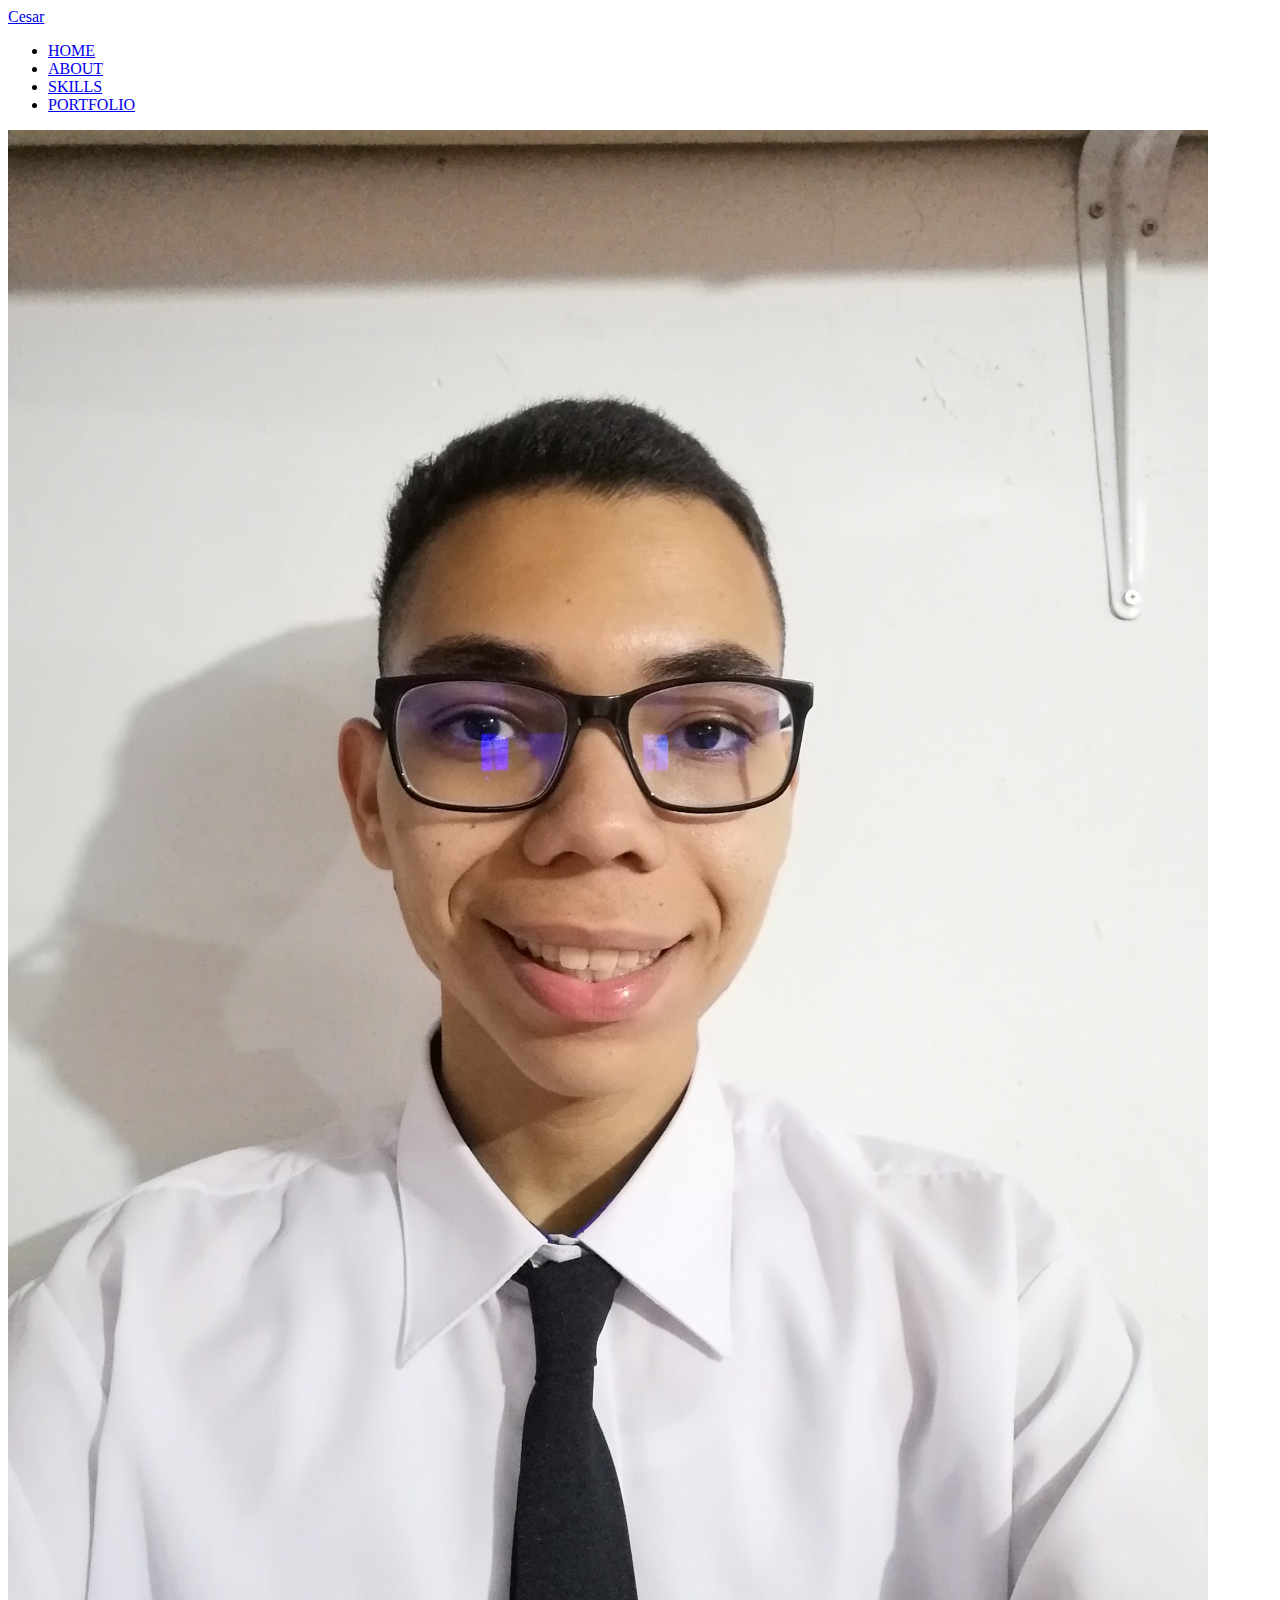
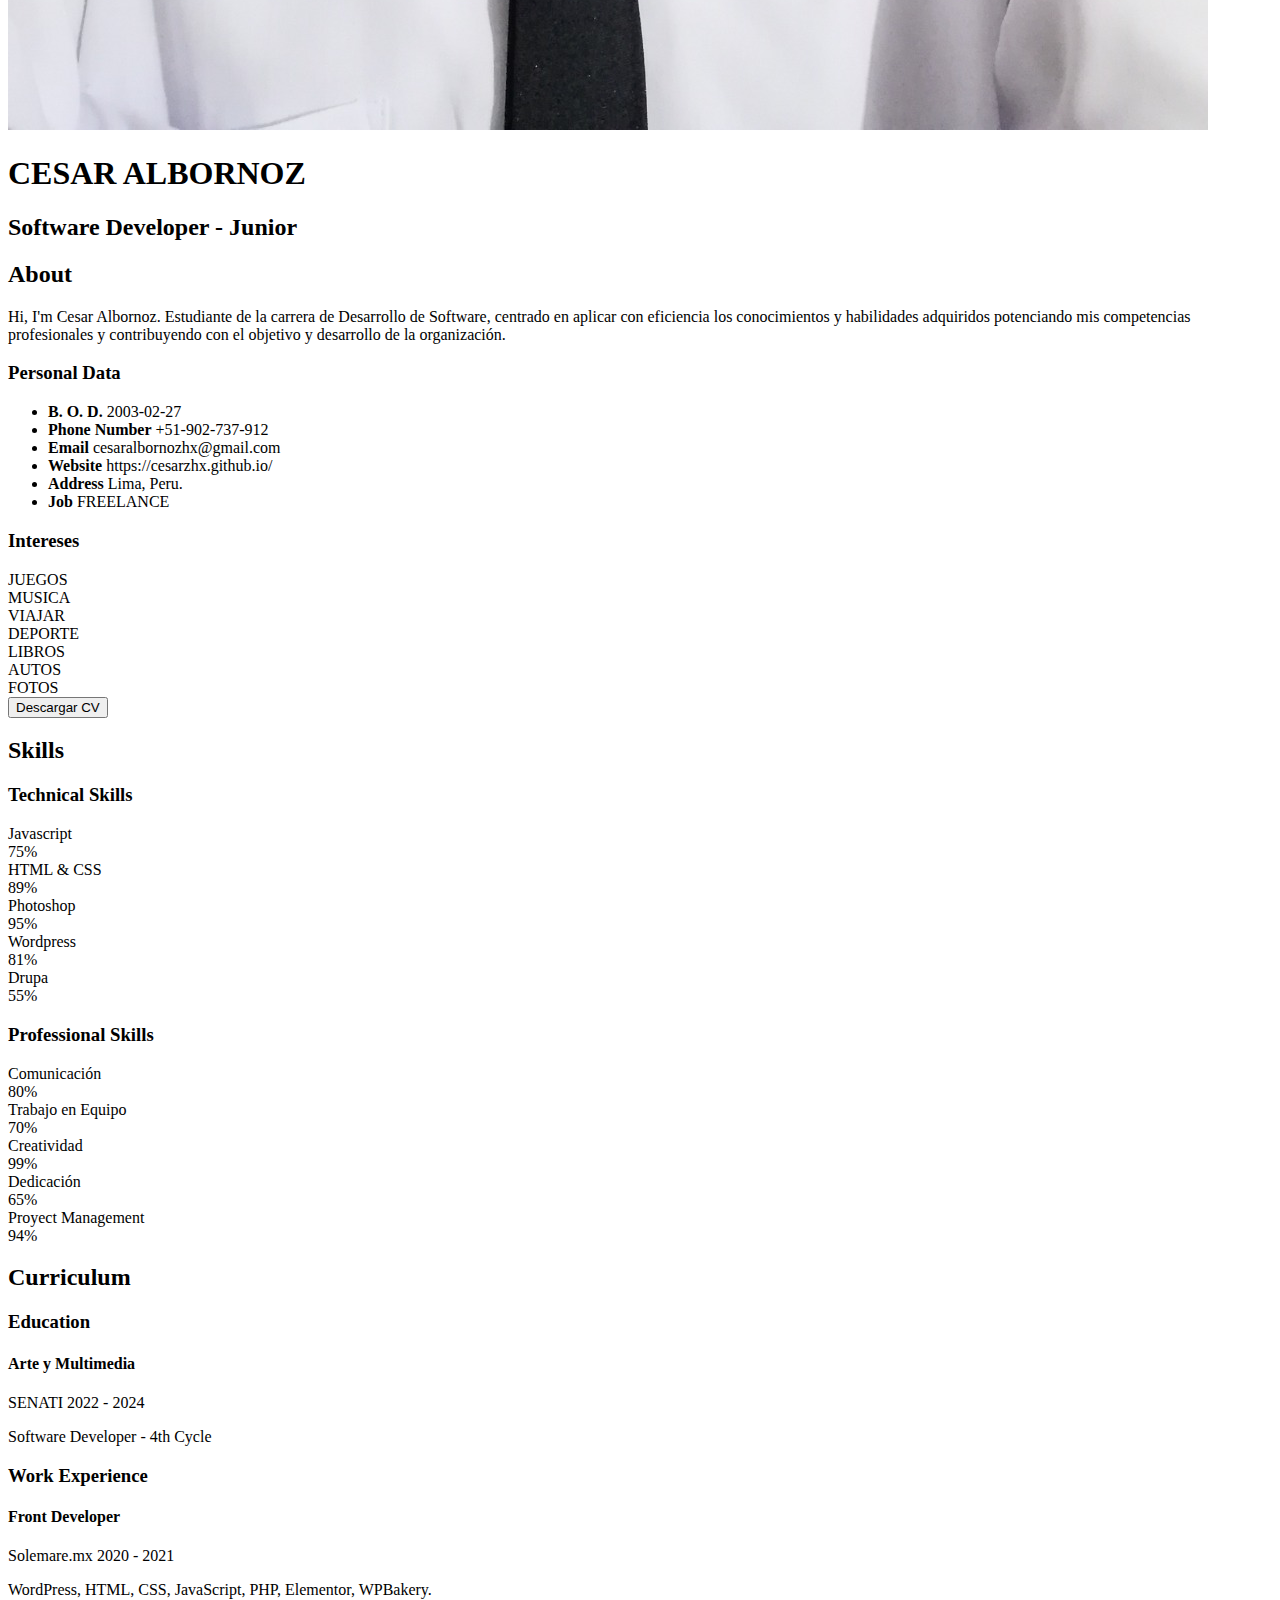
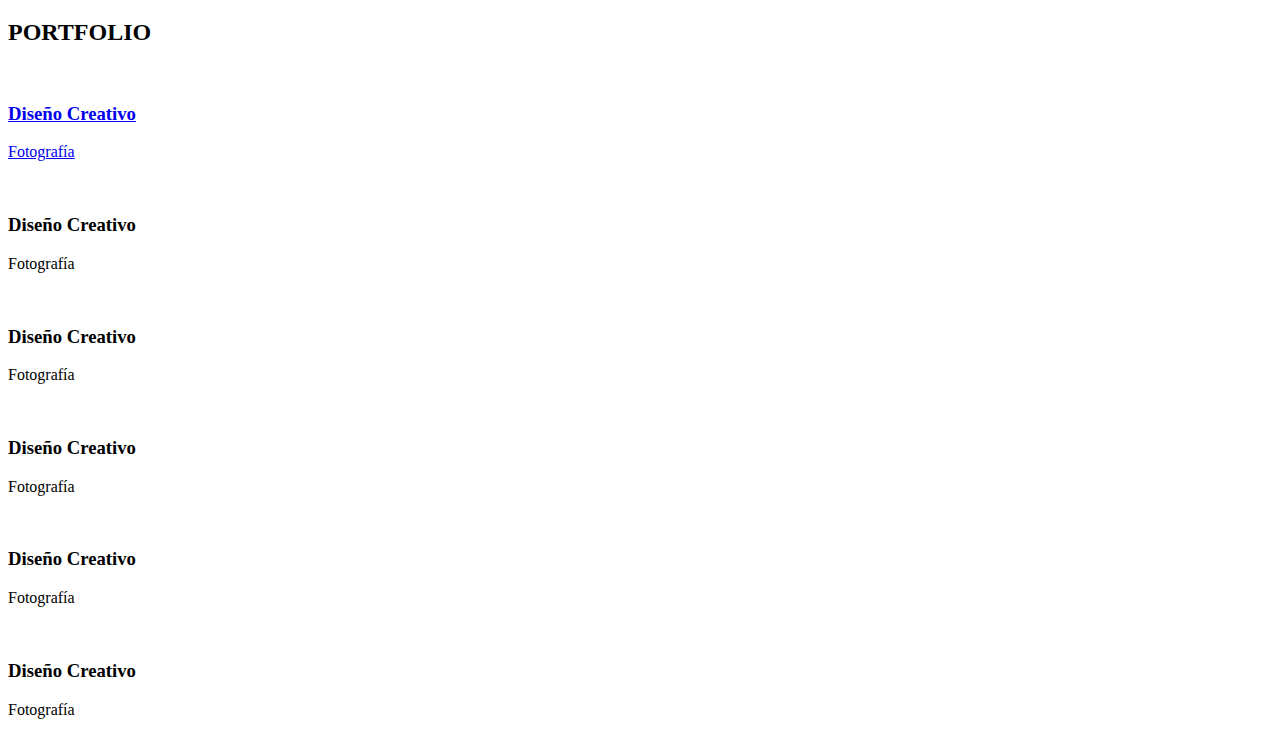
==== index.html @ 5a4ef6c5 "Update index.html" ====
<!DOCTYPE html>
<html lang="en">
<head>
    <meta charset="UTF-8">
    <meta http-equiv="X-UA-Compatible" content="IE=edge">
    <meta name="viewport" content="width=device-width, initial-scale=1.0">
    <link rel="stylesheet" href="https://cdnjs.cloudflare.com/ajax/libs/font-awesome/6.1.2/css/all.min.css" integrity="sha512-1sCRPdkRXhBV2PBLUdRb4tMg1w2YPf37qatUFeS7zlBy7jJI8Lf4VHwWfZZfpXtYSLy85pkm9GaYVYMfw5BC1A==" crossorigin="anonymous" referrerpolicy="no-referrer" />
    <title>Portfolio</title>
    <link rel="stylesheet" href="estilo.css">
</head>
<body>
    <!-- MENU ENCABEZADO -->
    <div class="contenedor-header">
        <header>
            <div class="logo">
                <a href="#">Cesar</a>
            </div>
            <nav id="nav">
                <ul>
                    <li><a href="#inicio" onclick="seleccionar()">HOME</a></li>
                    <li><a href="#sobremi" onclick="seleccionar()">ABOUT</a></li>
                    <li><a href="#skills" onclick="seleccionar()">SKILLS</a></li>
                    <!-- <li><a href="#curriculum" onclick="seleccionar()">CURRICULUM</a></li> -->
                    <li><a href="#portfolio" onclick="seleccionar()">PORTFOLIO</a></li>
                    <!-- <li><a href="#contacto" onclick="seleccionar()">CONTACT</a></li> -->
                </ul>
            </nav>
            <div class="nav-responsive" onclick="mostrarOcultarMenu()">
                <i class="fa-solid fa-bars"></i>
            </div>
        </header>
    </div>

    <!-- SECCION INICIO -->
    <section id="inicio" class="inicio">
        <div class="contenido-banner">
            <div class="contenedor-img">
                <img src="img/profile-zhx.jpeg" alt=""> <!-- <img src="img/hero.png" alt=""> -->
            </div>
            <h1>CESAR ALBORNOZ</h1>
            <h2>Software Developer - Junior</h2>
            <div class="redes">
                <!-- <a href="#"><i class="fa-brands fa-facebook-f"></i></a>
                <a href="#"><i class="fa-brands fa-twitter"></i></a> 
                <a href="#"><i class="fa-brands fa-skype"></i></a> -->
                <a href="https://www.linkedin.com/in/cesar-alejandro-albornoz-nava-91028b287"><i class="fa-brands fa-linkedin-in"></i></a>
                <!-- <a href="#"><i class="fa-solid fa-rss"></i></a> -->
            </div>
        </div>
    </section>

    <!-- SECCION SOBRE MI -->
    <section id="sobremi" class="sobremi">
        <div class="contenido-seccion">
            <h2>About</h2>
            <p><span>Hi, I'm Cesar Albornoz.</span> Estudiante de la carrera de Desarrollo de Software, centrado en aplicar con eficiencia los conocimientos y habilidades adquiridos potenciando mis competencias profesionales y contribuyendo con el objetivo y desarrollo de la organización.</p>

            <div class="fila">
                <!-- datos personales -->
                <div class="col">
                    <h3>Personal Data</h3>
                    <ul>
                        <li>
                            <strong>B. O. D.</strong>
                            2003-02-27
                        </li>
                        <li>
                            <strong>Phone Number</strong>
                            +51-902-737-912
                        </li>
                        <li>
                            <strong>Email</strong>
                            cesaralbornozhx@gmail.com
                        </li>
                        <li>
                            <strong>Website</strong>
                            https://cesarzhx.github.io/
                        </li>
                        <li>
                            <strong>Address</strong>
                            Lima, Peru.
                        </li>
                        <li>
                            <strong>Job</strong>
                            <span>FREELANCE</span>
                        </li>
                    </ul>
                </div>

                <!-- intereses -->
                <div class="col">
                    <h3>Intereses</h3>
                    <div class="contenedor-intereses">
                        <div class="interes">
                            <i class="fa-solid fa-gamepad"></i>
                            <span>JUEGOS</span>
                        </div>
                        <div class="interes">
                            <i class="fa-solid fa-headphones"></i>
                            <span>MUSICA</span>
                        </div>
                        <div class="interes">
                            <i class="fa-solid fa-plane"></i>
                            <span>VIAJAR</span>
                        </div>
                        <!-- <div class="interes">
                            <i class="fa-brands fa-apple"></i>
                            <span>MAC OS</span>
                        </div> -->
                        <div class="interes">
                            <i class="fa-solid fa-person-hiking"></i>
                            <span>DEPORTE</span>
                        </div>
                        <div class="interes">
                            <i class="fa-solid fa-book"></i>
                            <span>LIBROS</span>
                        </div>
                        <div class="interes">
                            <i class="fa-solid fa-car"></i>
                            <span>AUTOS</span>
                        </div>
                        <div class="interes">
                            <i class="fa-solid fa-camera"></i>
                            <span>FOTOS</span>
                        </div>
                        
                    </div>
                </div>
            </div>
            <button>
                Descargar CV <i class="fa-solid fa-download"></i>
                <span class="overlay"></span>
            </button>
        </div>
    </section>

    <!-- SECCION SKILLS -->
    <section class="skills" id="skills">
        <div class="contenido-seccion">
            <h2>Skills</h2>
            <div class="fila">
                <!-- Technical Skill -->
                <div class="col">
                    <h3>Technical Skills</h3>
                    <div class="skill">
                        <span>Javascript</span>
                        <div class="barra-skill">
                            <div class="progreso">
                                <span>75%</span>
                            </div>
                        </div>
                    </div>
                    <div class="skill">
                        <span>HTML & CSS</span>
                        <div class="barra-skill">
                            <div class="progreso">
                                <span>89%</span>
                            </div>
                        </div>
                    </div>
                    <div class="skill">
                        <span>Photoshop</span>
                        <div class="barra-skill">
                            <div class="progreso">
                                <span>95%</span>
                            </div>
                        </div>
                    </div>
                    <div class="skill">
                        <span>Wordpress</span>
                        <div class="barra-skill">
                            <div class="progreso">
                                <span>81%</span>
                            </div>
                        </div>
                    </div>
                    <div class="skill">
                        <span>Drupa</span>
                        <div class="barra-skill">
                            <div class="progreso">
                                <span>55%</span>
                            </div>
                        </div>
                    </div>
                </div>
                <!-- Professional Skills -->
                <div class="col">
                    <h3>Professional Skills</h3>
                    <div class="skill">
                        <span>Comunicación</span>
                        <div class="barra-skill">
                            <div class="progreso">
                                <span>80%</span>
                            </div>
                        </div>
                    </div>
                    <div class="skill">
                        <span>Trabajo en Equipo</span>
                        <div class="barra-skill">
                            <div class="progreso">
                                <span>70%</span>
                            </div>
                        </div>
                    </div>
                    <div class="skill">
                        <span>Creatividad</span>
                        <div class="barra-skill">
                            <div class="progreso">
                                <span>99%</span>
                            </div>
                        </div>
                    </div>
                    <div class="skill">
                        <span>Dedicación</span>
                        <div class="barra-skill">
                            <div class="progreso">
                                <span>65%</span>
                            </div>
                        </div>
                    </div>
                    <div class="skill">
                        <span>Proyect Management</span>
                        <div class="barra-skill">
                            <div class="progreso">
                                <span>94%</span>
                            </div>
                        </div>
                    </div>
                </div>
            </div>
        </div>
    </section>

    <!-- SECCION CURRICULUM -->
    <section id="curriculum" class="curriculum">
        <div class="contenido-seccion">
            <h2>Curriculum</h2>
            <div class="fila">
                <div class="col izquierda">
                    <h3>Education</h3>
                    <div class="item izq">
                        <h4>Arte y Multimedia</h4>
                        <span class="casa">SENATI</span>
                        <span class="fecha">2022 - 2024</span>
                        <p>Software Developer - 4th Cycle</p>
                        <div class="conectori">
                            <div class="circuloi"></div>
                        </div>
                    </div>
                    <!-- 
                    <div class="item izq">
                        <h4>Arte y Multimedia</h4>
                        <span class="casa">Universidad de Oxford</span>
                        <span class="fecha">2005 - 2008</span>
                        <p>Lorem ipsum dolor sit amet consectetur, adipisicing elit. Quis, cumque repellat, tempora recusandae aliquam nemo esse natus impedit, nostrum temporibus veritatis eaque soluta aperiam id repudiandae fugiat deserunt! Explicabo, veritatis?</p>
                        <div class="conectori">
                            <div class="circuloi"></div>
                        </div>
                    </div>
                    <div class="item izq">
                        <h4>Arte y Multimedia</h4>
                        <span class="casa">Universidad de Oxford</span>
                        <span class="fecha">2005 - 2008</span>
                        <p>Lorem ipsum dolor sit amet consectetur, adipisicing elit. Quis, cumque repellat, tempora recusandae aliquam nemo esse natus impedit, nostrum temporibus veritatis eaque soluta aperiam id repudiandae fugiat deserunt! Explicabo, veritatis?</p>
                        <div class="conectori">
                            <div class="circuloi"></div>
                        </div>
                    </div>
                    -->
                </div>

                <div class="col derecha">
                    <h3>Work Experience</h3>
                    <div class="item der">
                        <h4>Front Developer</h4>
                        <span class="casa">Solemare.mx</span>
                        <span class="fecha">2020 - 2021</span>
                        <p>WordPress, HTML, CSS, JavaScript, PHP, Elementor, WPBakery.</p>
                        <div class="conectord">
                            <div class="circulod"></div>
                        </div>
                    </div>
                    <!--
                    <div class="item der">
                        <h4>Front Developer</h4>
                        <span class="casa">Nombre de Compañía</span>
                        <span class="fecha">2005 - 2008</span>
                        <p>Lorem ipsum dolor sit amet consectetur, adipisicing elit. Quis, cumque repellat, tempora recusandae aliquam nemo esse natus impedit, nostrum temporibus veritatis eaque soluta aperiam id repudiandae fugiat deserunt! Explicabo, veritatis?</p>
                        <div class="conectord">
                            <div class="circulod"></div>
                        </div>
                    </div>
                    <div class="item der">
                        <h4>Front Developer</h4>
                        <span class="casa">Nombre de Compañía</span>
                        <span class="fecha">2005 - 2008</span>
                        <p>Lorem ipsum dolor sit amet consectetur, adipisicing elit. Quis, cumque repellat, tempora recusandae aliquam nemo esse natus impedit, nostrum temporibus veritatis eaque soluta aperiam id repudiandae fugiat deserunt! Explicabo, veritatis?</p>
                        <div class="conectord">
                            <div class="circulod"></div>
                        </div>
                    </div>
                    -->
                </div>
            </div>
        </div>
    </section>

    <!-- SECCION PORTFOLIO -->
    <section id="portfolio" class="portfolio">
        <div class="contenido-seccion">
            <h2>PORTFOLIO</h2>
            <div class="galeria">
                <div class="proyecto">
                    <a href="/portfolio/tribute-page/">
                        <img src="img/p1.jpg" alt="">
                        <div class="overlay">
                            <h3>Diseño Creativo</h3>
                            <p>Fotografía</p>
                        </div>
                    </a>
                </div>
                <div class="proyecto">
                    <img src="img/p2.jpg" alt="">
                    <div class="overlay">
                        <h3>Diseño Creativo</h3>
                        <p>Fotografía</p>
                    </div>
                </div>
                <div class="proyecto">
                    <img src="img/p3.jpg" alt="">
                    <div class="overlay">
                        <h3>Diseño Creativo</h3>
                        <p>Fotografía</p>
                    </div>
                </div>
                <div class="proyecto">
                    <img src="img/p4.jpg" alt="">
                    <div class="overlay">
                        <h3>Diseño Creativo</h3>
                        <p>Fotografía</p>
                    </div>
                </div>
                <div class="proyecto">
                    <img src="img/p5.jpg" alt="">
                    <div class="overlay">
                        <h3>Diseño Creativo</h3>
                        <p>Fotografía</p>
                    </div>
                </div>
                <div class="proyecto">
                    <img src="img/p6.jpg" alt="">
                    <div class="overlay">
                        <h3>Diseño Creativo</h3>
                        <p>Fotografía</p>
                    </div>
                </div>
            </div>
        </div>
    </section>

    <!-- SECCION CONTACTO -->
    <section id="contacto" class="contacto">
        <!-- <div class="contenido-seccion">
            <h2>CONTACTO</h2>
            <div class="fila"> -->
                <!-- Formulario -->
                <!-- <div class="col">
                    <input type="text" placeholder="Tú Nombre">
                    <input type="text" placeholder="Número telefónico">
                    <input type="text" placeholder="Dirección de correo">
                    <input type="text" placeholder="Tema">
                    <textarea name="" id="" cols="30" rows="10" placeholder="Mensaje"></textarea>
                    <button>
                        Enviar Mensaje<i class="fa-solid fa-paper-plane"></i>
                        <span class="overlay"></span>
                    </button>
                </div> -->
                <!-- Mapa -->
                <!-- <div class="col">
                    <img src="img/ubicacion.png" alt="">
                    <div class="info">
                        <ul>
                            <li>
                                <i class="fa-solid fa-location-dot"></i>
                                Nicaragua 159, San Rafael Mza
                            </li>
                            <li>
                                <i class="fa-solid fa-mobile-screen"></i>
                                Llamanos: 2384 - 4343443 
                            </li>
                            <li>
                                <i class="fa-solid fa-envelope"></i>
                                Email: cw@example.com
                            </li>
                        </ul>
                    </div>
                </div>
            </div>
        </div> -->
    </section>

    <!-- footer -->
    <footer>
        <!-- <a href="#inicio" class="arriba">
            <i class="fa-solid fa-angles-up"></i>
        </a>
        <div class="redes">
            <a href="#"><i class="fa-brands fa-facebook-f"></i></a>
            <a href="#"><i class="fa-brands fa-twitter"></i></a>
            <a href="#"><i class="fa-brands fa-skype"></i></a>
            <a href="#"><i class="fa-brands fa-linkedin-in"></i></a>
            <a href="#"><i class="fa-solid fa-rss"></i></a>
        </div> -->
    </footer>

    <script src="script.js"></script>
</body>
</html>
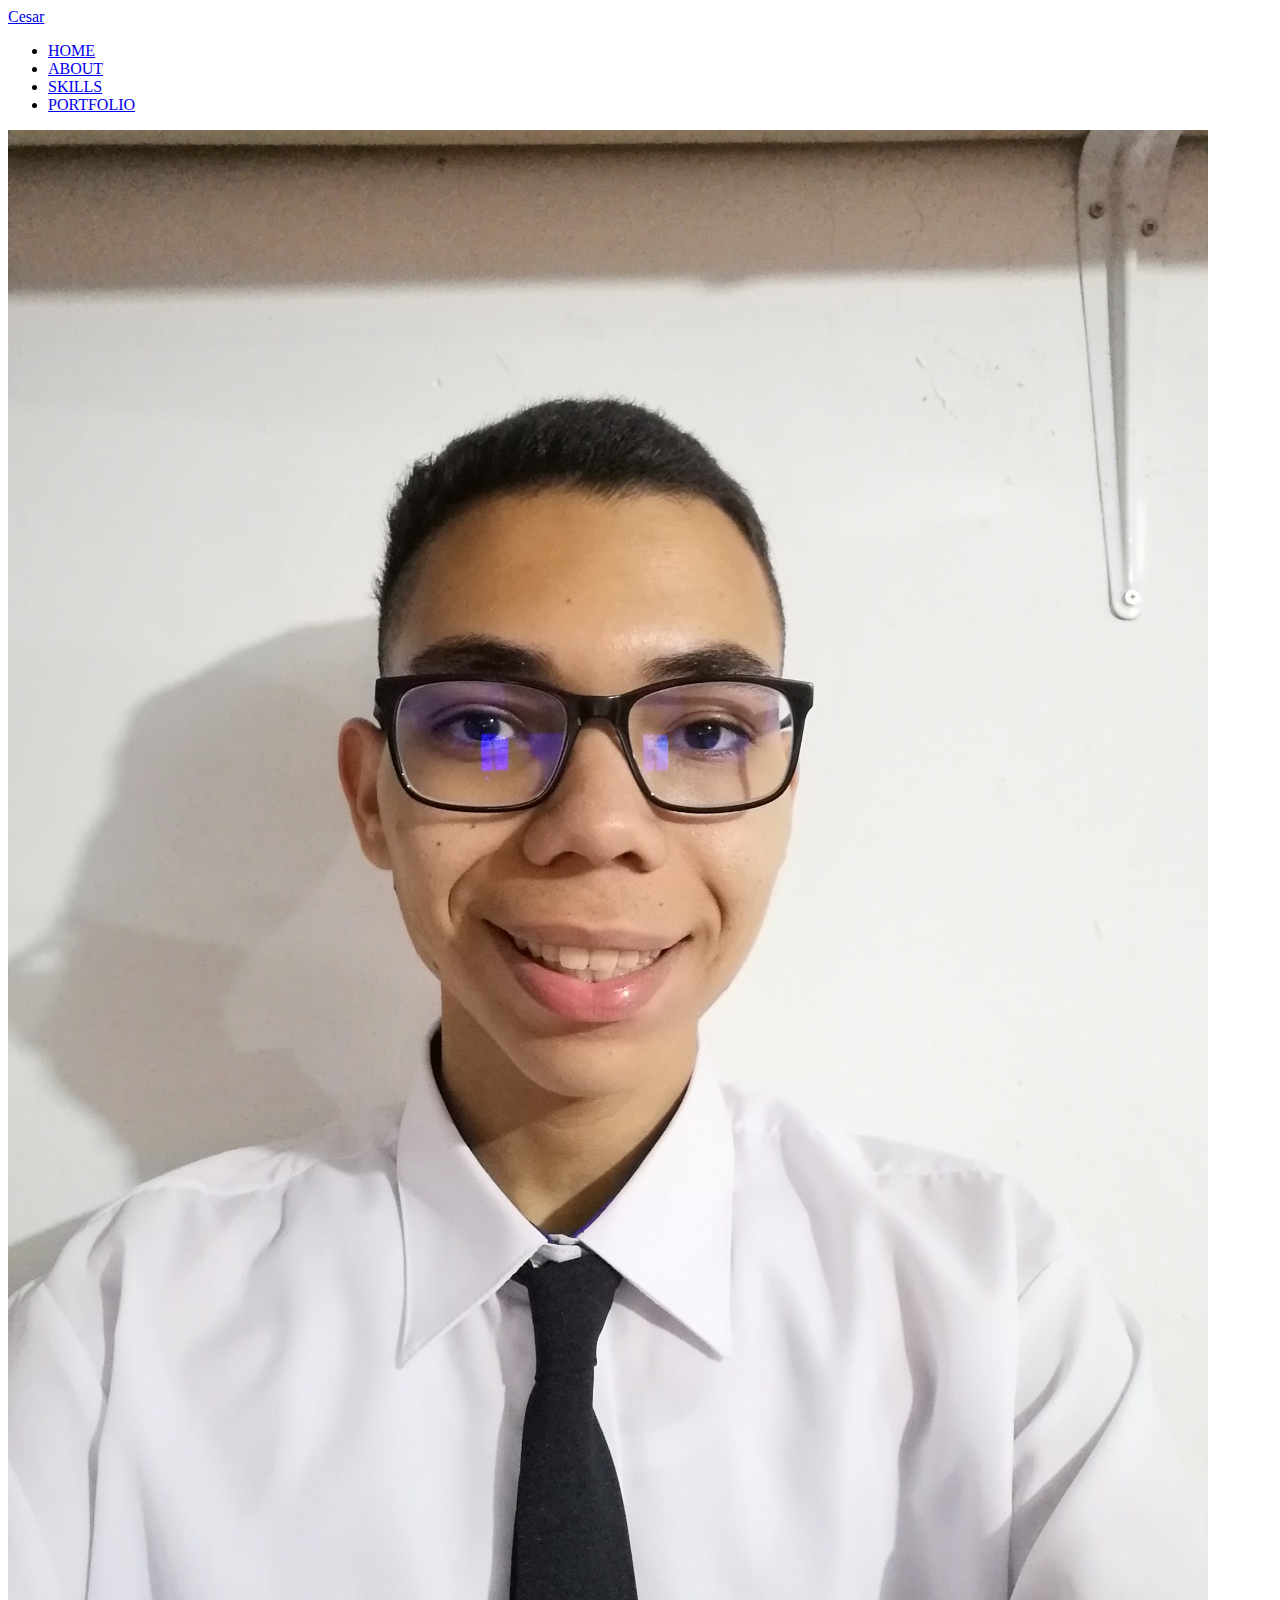
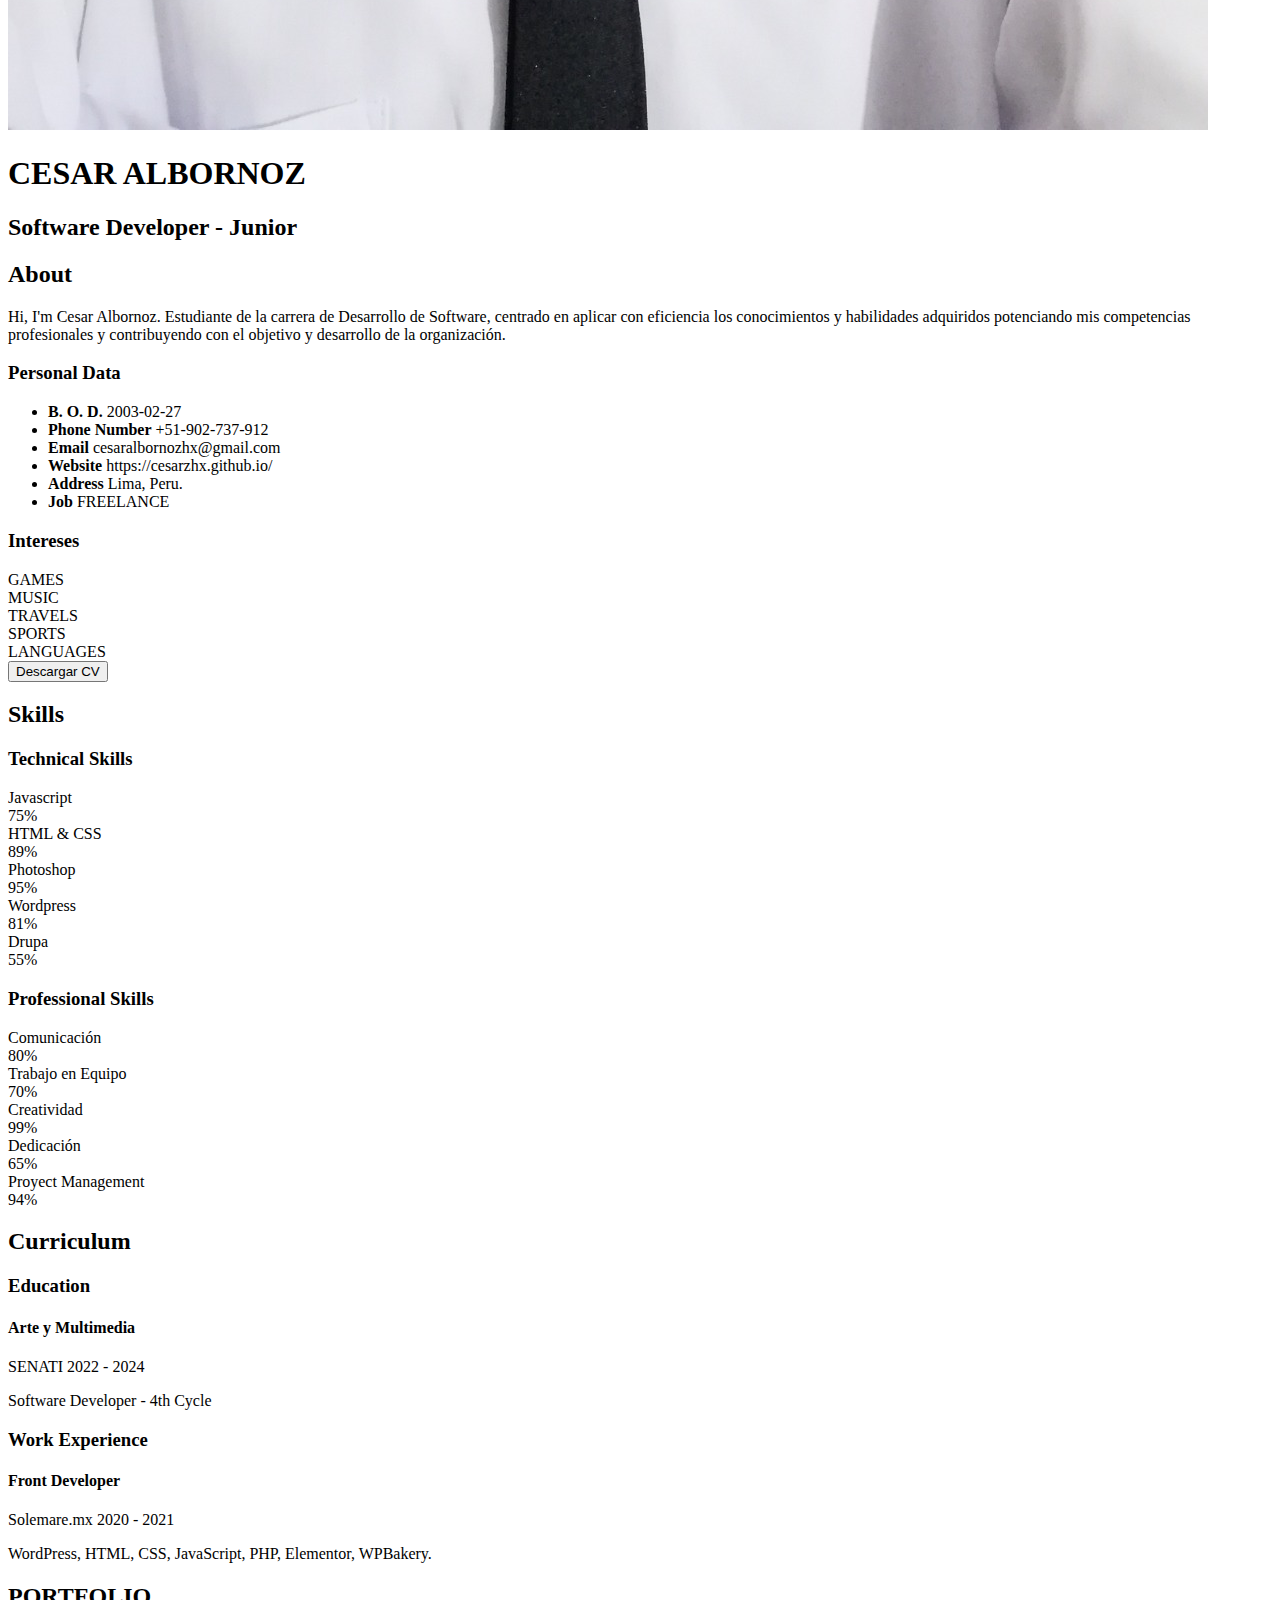
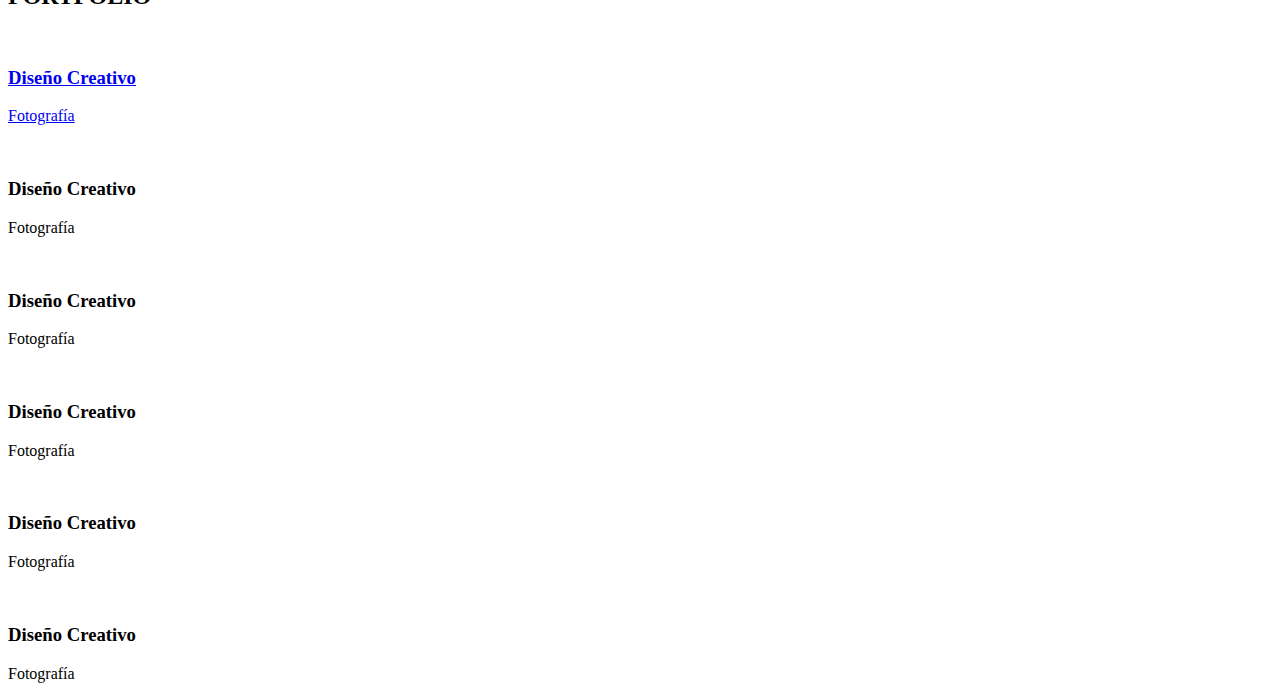
==== commit 05040974: "Update index.html" ====
--- a/index.html
+++ b/index.html
@@ -93,15 +93,15 @@
                     <div class="contenedor-intereses">
                         <div class="interes">
                             <i class="fa-solid fa-gamepad"></i>
-                            <span>JUEGOS</span>
+                            <span>GAMES</span>
                         </div>
                         <div class="interes">
                             <i class="fa-solid fa-headphones"></i>
-                            <span>MUSICA</span>
+                            <span>MUSIC</span>
                         </div>
                         <div class="interes">
                             <i class="fa-solid fa-plane"></i>
-                            <span>VIAJAR</span>
+                            <span>TRAVELS</span>
                         </div>
                         <!-- <div class="interes">
                             <i class="fa-brands fa-apple"></i>
@@ -109,8 +109,13 @@
                         </div> -->
                         <div class="interes">
                             <i class="fa-solid fa-person-hiking"></i>
-                            <span>DEPORTE</span>
-                        </div>
+                            <span>SPORTS</span>
+                        </div>
+                        <div class="interes">
+                            <i class="fa-solid fa-language"></i>
+                            <span>LANGUAGES</span>
+                        </div>
+                        <!--  
                         <div class="interes">
                             <i class="fa-solid fa-book"></i>
                             <span>LIBROS</span>
@@ -123,7 +128,7 @@
                             <i class="fa-solid fa-camera"></i>
                             <span>FOTOS</span>
                         </div>
-                        
+                        -->
                     </div>
                 </div>
             </div>
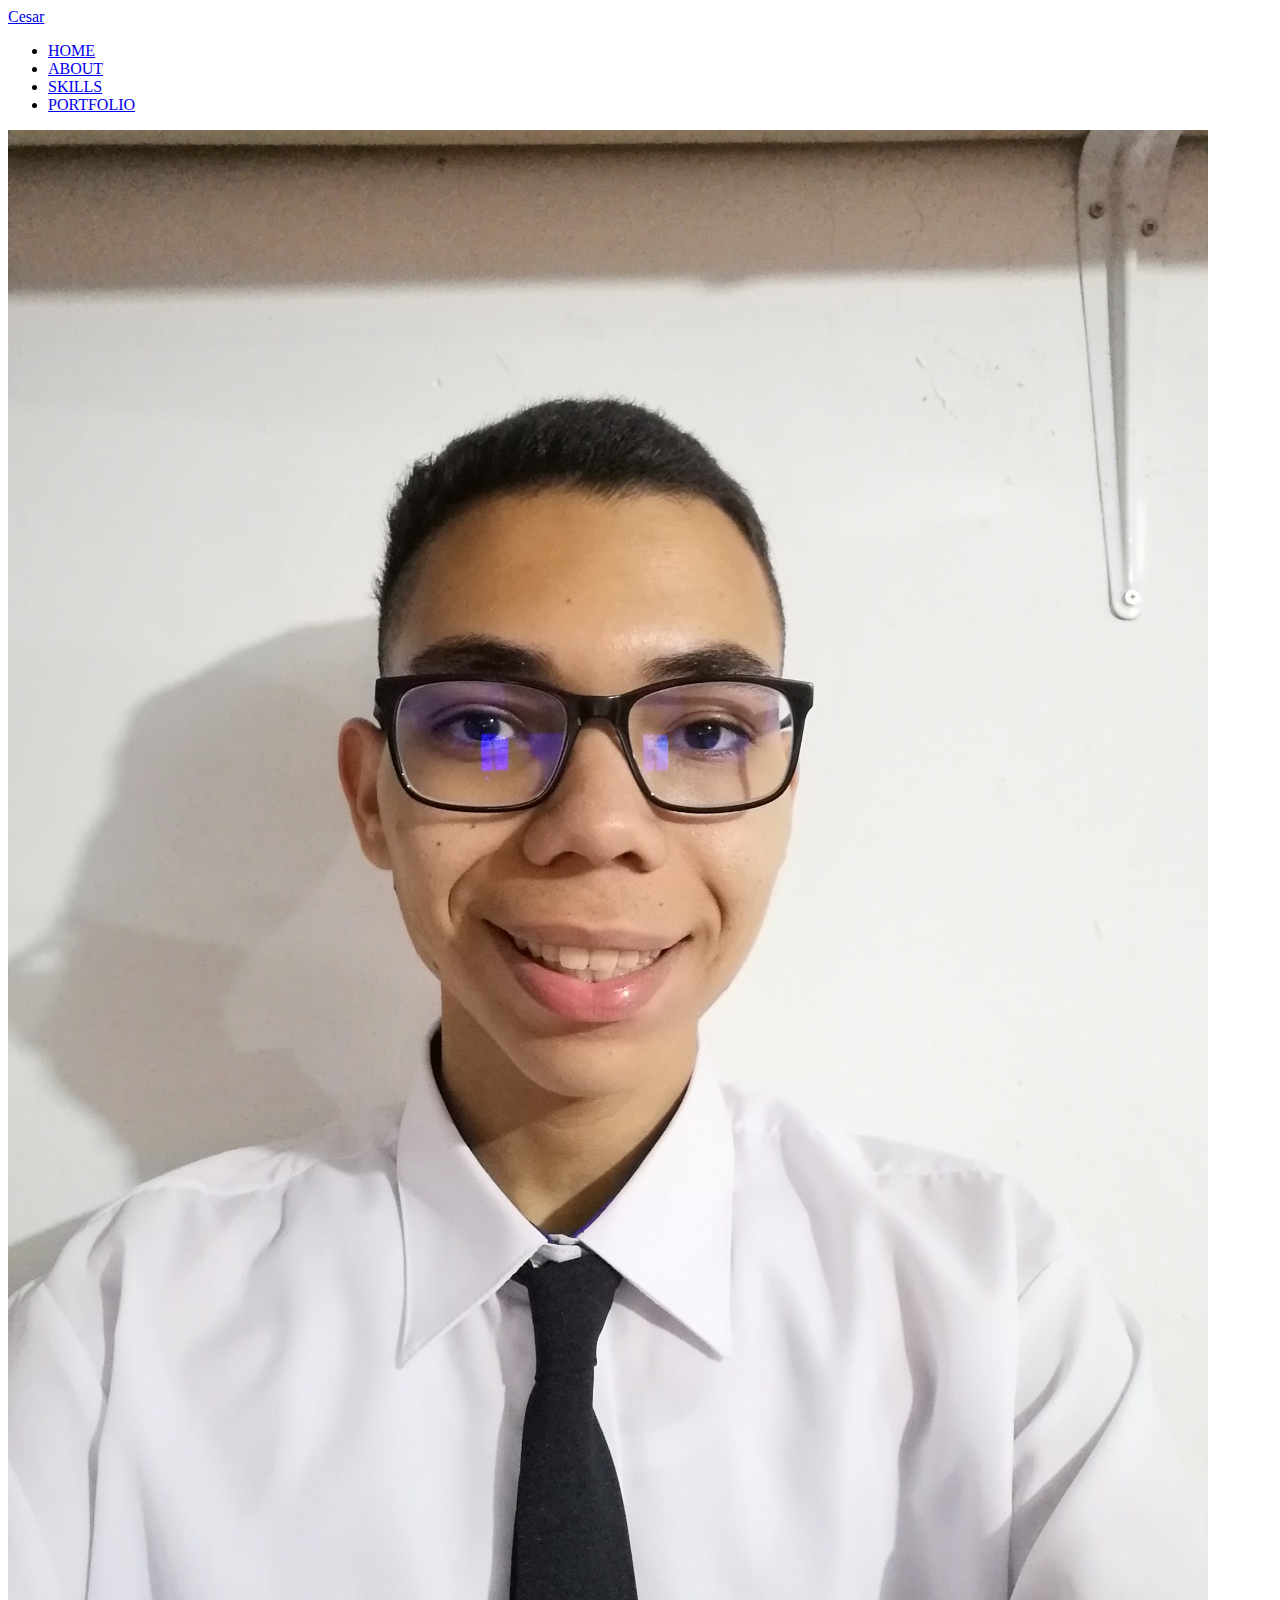
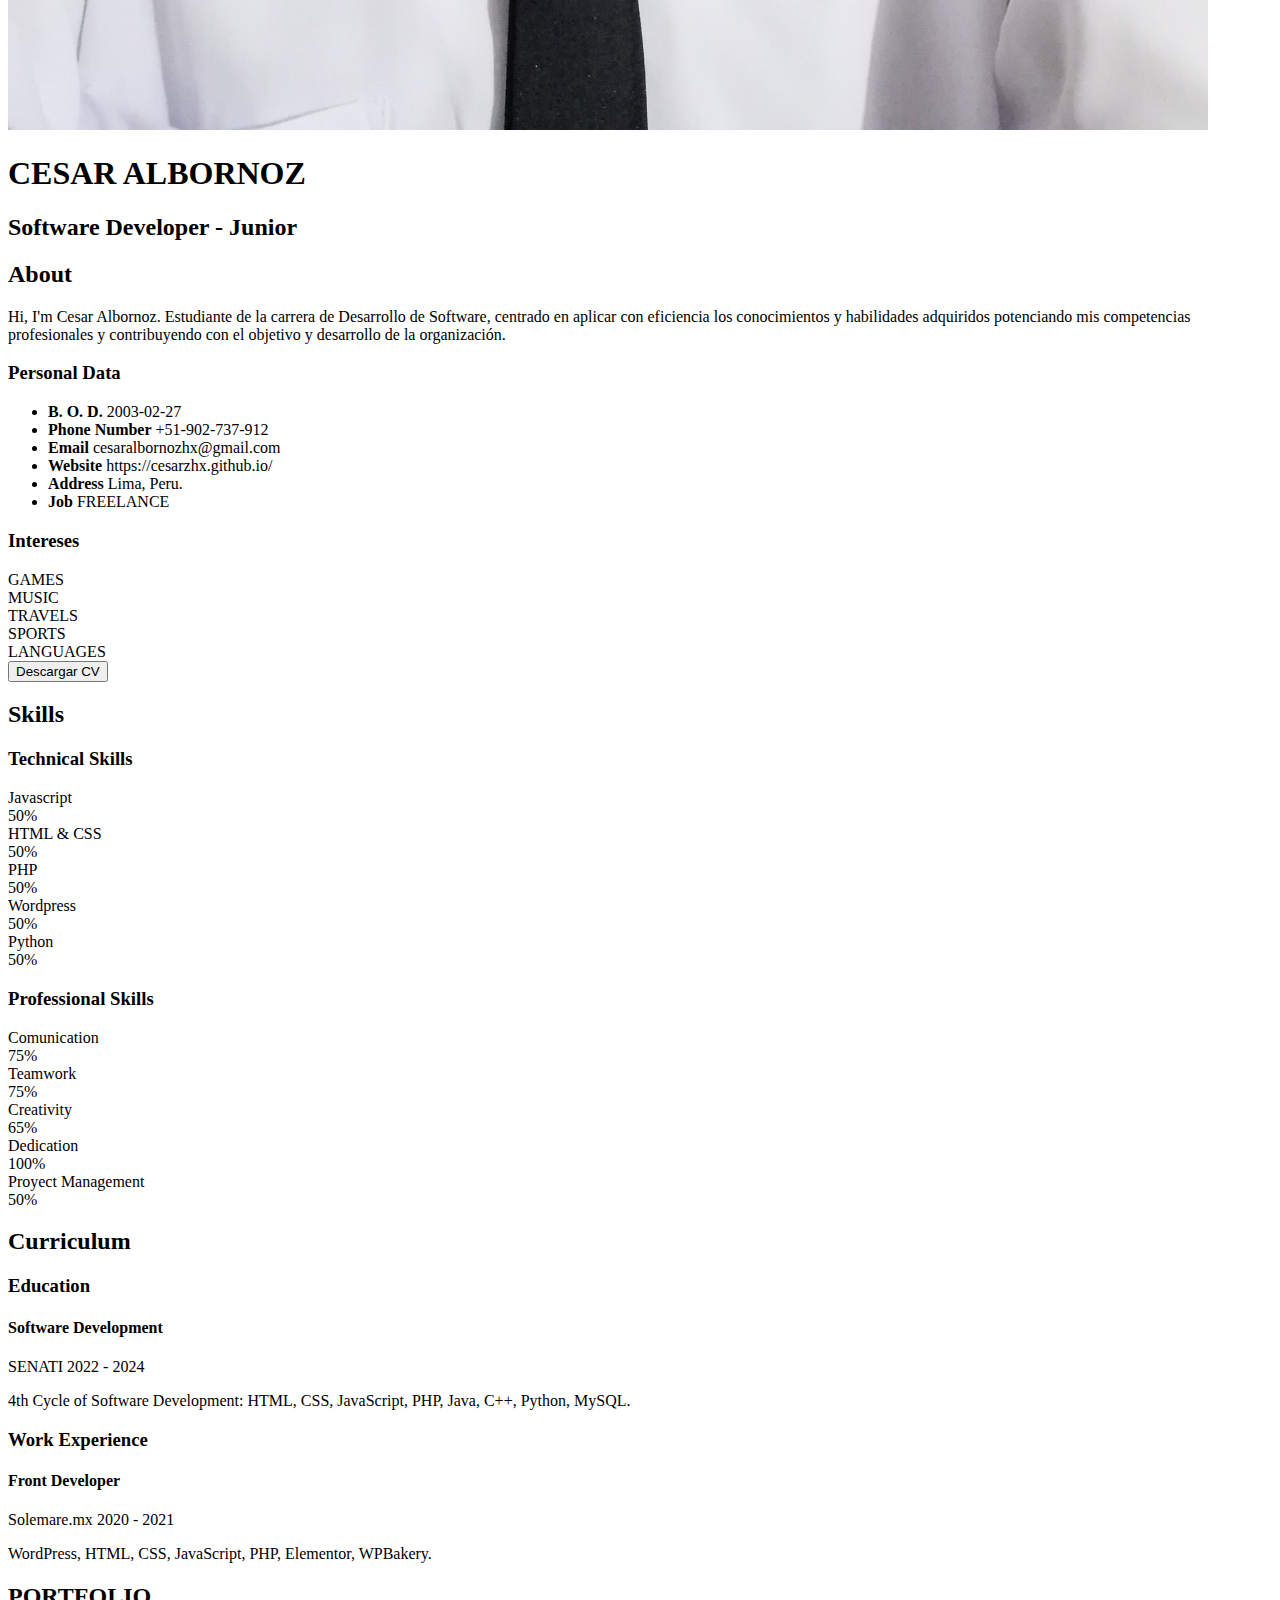
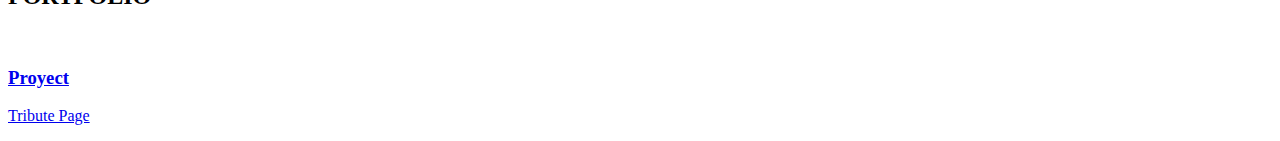
==== commit d512bed4: "Update index.html" ====
--- a/index.html
+++ b/index.html
@@ -151,7 +151,7 @@
                         <span>Javascript</span>
                         <div class="barra-skill">
                             <div class="progreso">
-                                <span>75%</span>
+                                <span>50%</span>
                             </div>
                         </div>
                     </div>
@@ -159,15 +159,15 @@
                         <span>HTML & CSS</span>
                         <div class="barra-skill">
                             <div class="progreso">
-                                <span>89%</span>
-                            </div>
-                        </div>
-                    </div>
-                    <div class="skill">
-                        <span>Photoshop</span>
-                        <div class="barra-skill">
-                            <div class="progreso">
-                                <span>95%</span>
+                                <span>50%</span>
+                            </div>
+                        </div>
+                    </div>
+                    <div class="skill">
+                        <span>PHP</span>
+                        <div class="barra-skill">
+                            <div class="progreso">
+                                <span>50%</span>
                             </div>
                         </div>
                     </div>
@@ -175,15 +175,15 @@
                         <span>Wordpress</span>
                         <div class="barra-skill">
                             <div class="progreso">
-                                <span>81%</span>
-                            </div>
-                        </div>
-                    </div>
-                    <div class="skill">
-                        <span>Drupa</span>
-                        <div class="barra-skill">
-                            <div class="progreso">
-                                <span>55%</span>
+                                <span>50%</span>
+                            </div>
+                        </div>
+                    </div>
+                    <div class="skill">
+                        <span>Python</span>
+                        <div class="barra-skill">
+                            <div class="progreso">
+                                <span>50%</span>
                             </div>
                         </div>
                     </div>
@@ -192,31 +192,23 @@
                 <div class="col">
                     <h3>Professional Skills</h3>
                     <div class="skill">
-                        <span>Comunicación</span>
-                        <div class="barra-skill">
-                            <div class="progreso">
-                                <span>80%</span>
-                            </div>
-                        </div>
-                    </div>
-                    <div class="skill">
-                        <span>Trabajo en Equipo</span>
-                        <div class="barra-skill">
-                            <div class="progreso">
-                                <span>70%</span>
-                            </div>
-                        </div>
-                    </div>
-                    <div class="skill">
-                        <span>Creatividad</span>
-                        <div class="barra-skill">
-                            <div class="progreso">
-                                <span>99%</span>
-                            </div>
-                        </div>
-                    </div>
-                    <div class="skill">
-                        <span>Dedicación</span>
+                        <span>Comunication</span>
+                        <div class="barra-skill">
+                            <div class="progreso">
+                                <span>75%</span>
+                            </div>
+                        </div>
+                    </div>
+                    <div class="skill">
+                        <span>Teamwork</span>
+                        <div class="barra-skill">
+                            <div class="progreso">
+                                <span>75%</span>
+                            </div>
+                        </div>
+                    </div>
+                    <div class="skill">
+                        <span>Creativity</span>
                         <div class="barra-skill">
                             <div class="progreso">
                                 <span>65%</span>
@@ -224,10 +216,18 @@
                         </div>
                     </div>
                     <div class="skill">
+                        <span>Dedication</span>
+                        <div class="barra-skill">
+                            <div class="progreso">
+                                <span>100%</span>
+                            </div>
+                        </div>
+                    </div>
+                    <div class="skill">
                         <span>Proyect Management</span>
                         <div class="barra-skill">
                             <div class="progreso">
-                                <span>94%</span>
+                                <span>50%</span>
                             </div>
                         </div>
                     </div>
@@ -244,10 +244,10 @@
                 <div class="col izquierda">
                     <h3>Education</h3>
                     <div class="item izq">
-                        <h4>Arte y Multimedia</h4>
+                        <h4>Software Development</h4>
                         <span class="casa">SENATI</span>
                         <span class="fecha">2022 - 2024</span>
-                        <p>Software Developer - 4th Cycle</p>
+                        <p>4th Cycle of Software Development: HTML, CSS, JavaScript, PHP, Java, C++, Python, MySQL.</p>
                         <div class="conectori">
                             <div class="circuloi"></div>
                         </div>
@@ -316,14 +316,15 @@
             <h2>PORTFOLIO</h2>
             <div class="galeria">
                 <div class="proyecto">
-                    <a href="/portfolio/tribute-page/">
+                    <a href="/portfolio/tribute-page/" target="_blank">
                         <img src="img/p1.jpg" alt="">
                         <div class="overlay">
-                            <h3>Diseño Creativo</h3>
-                            <p>Fotografía</p>
+                            <h3>Proyect</h3>
+                            <p>Tribute Page</p>
                         </div>
                     </a>
                 </div>
+                <!--
                 <div class="proyecto">
                     <img src="img/p2.jpg" alt="">
                     <div class="overlay">
@@ -359,6 +360,7 @@
                         <p>Fotografía</p>
                     </div>
                 </div>
+                -->
             </div>
         </div>
     </section>
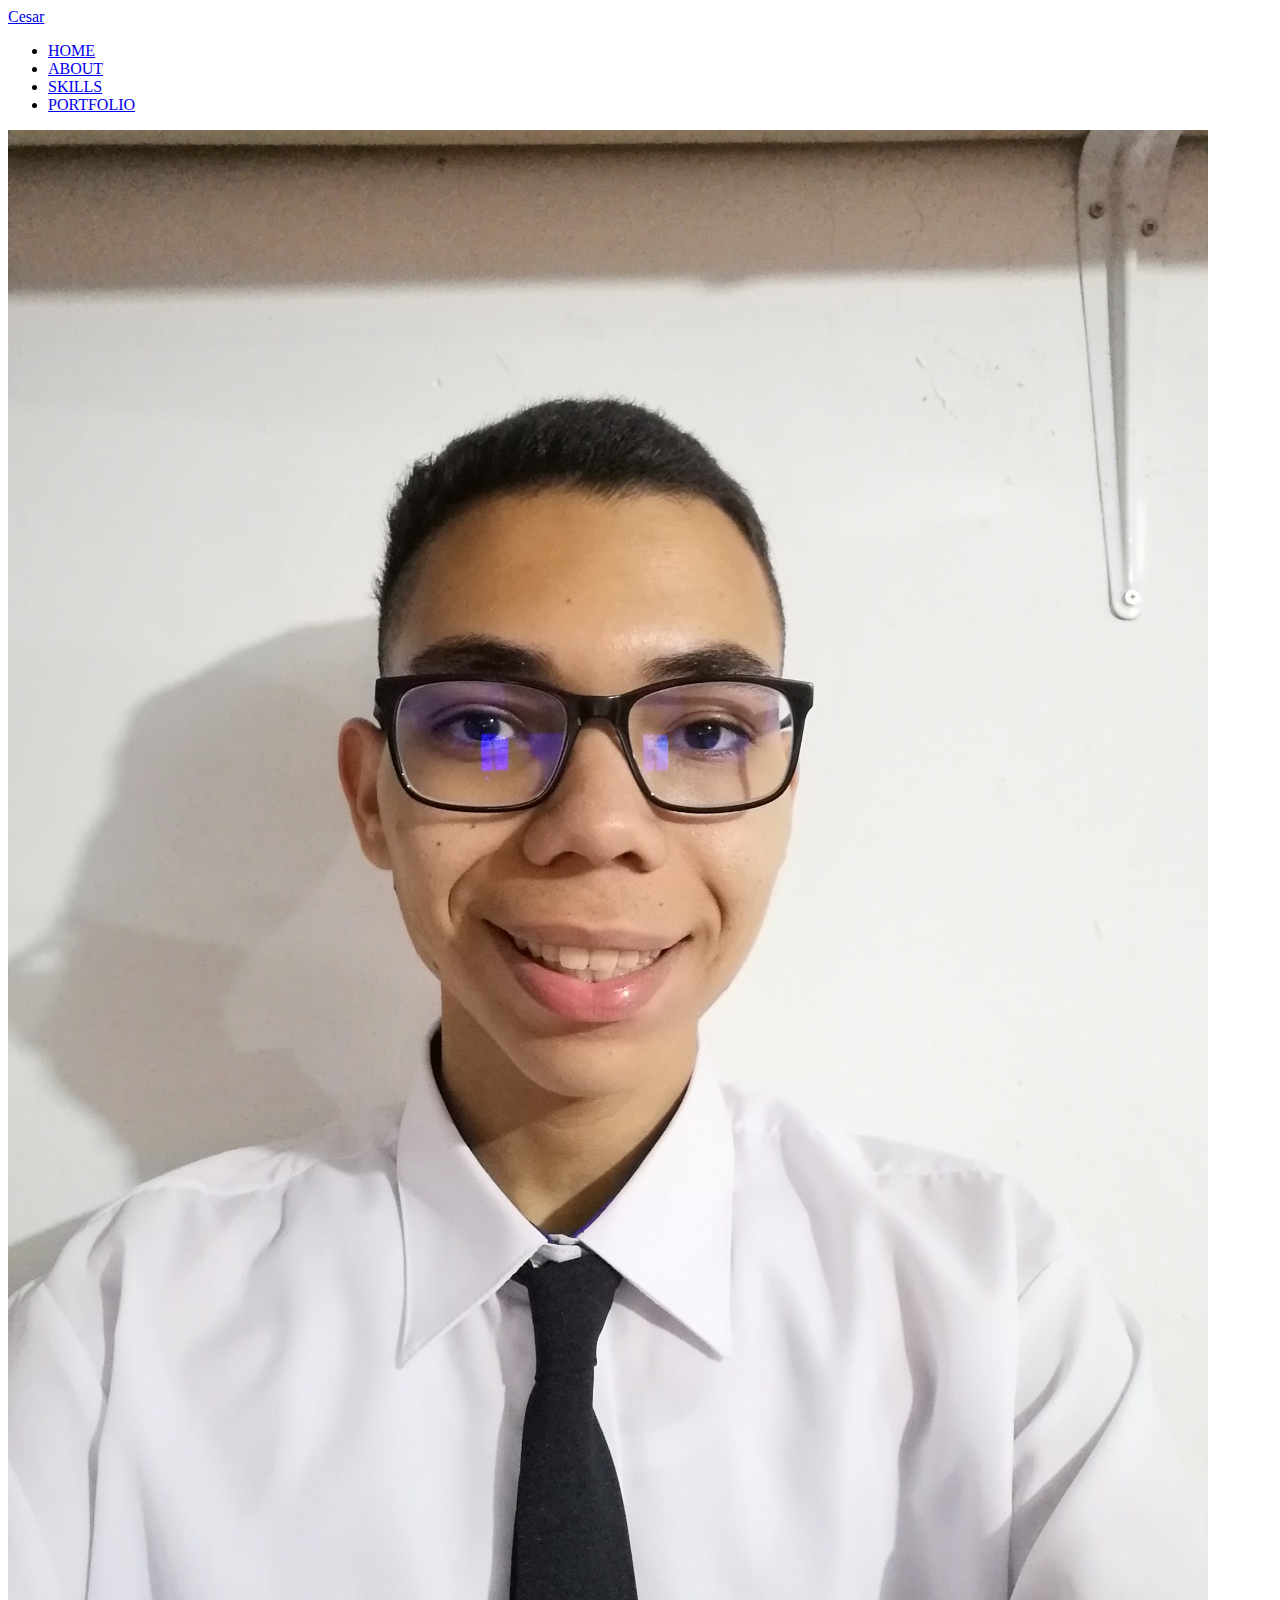
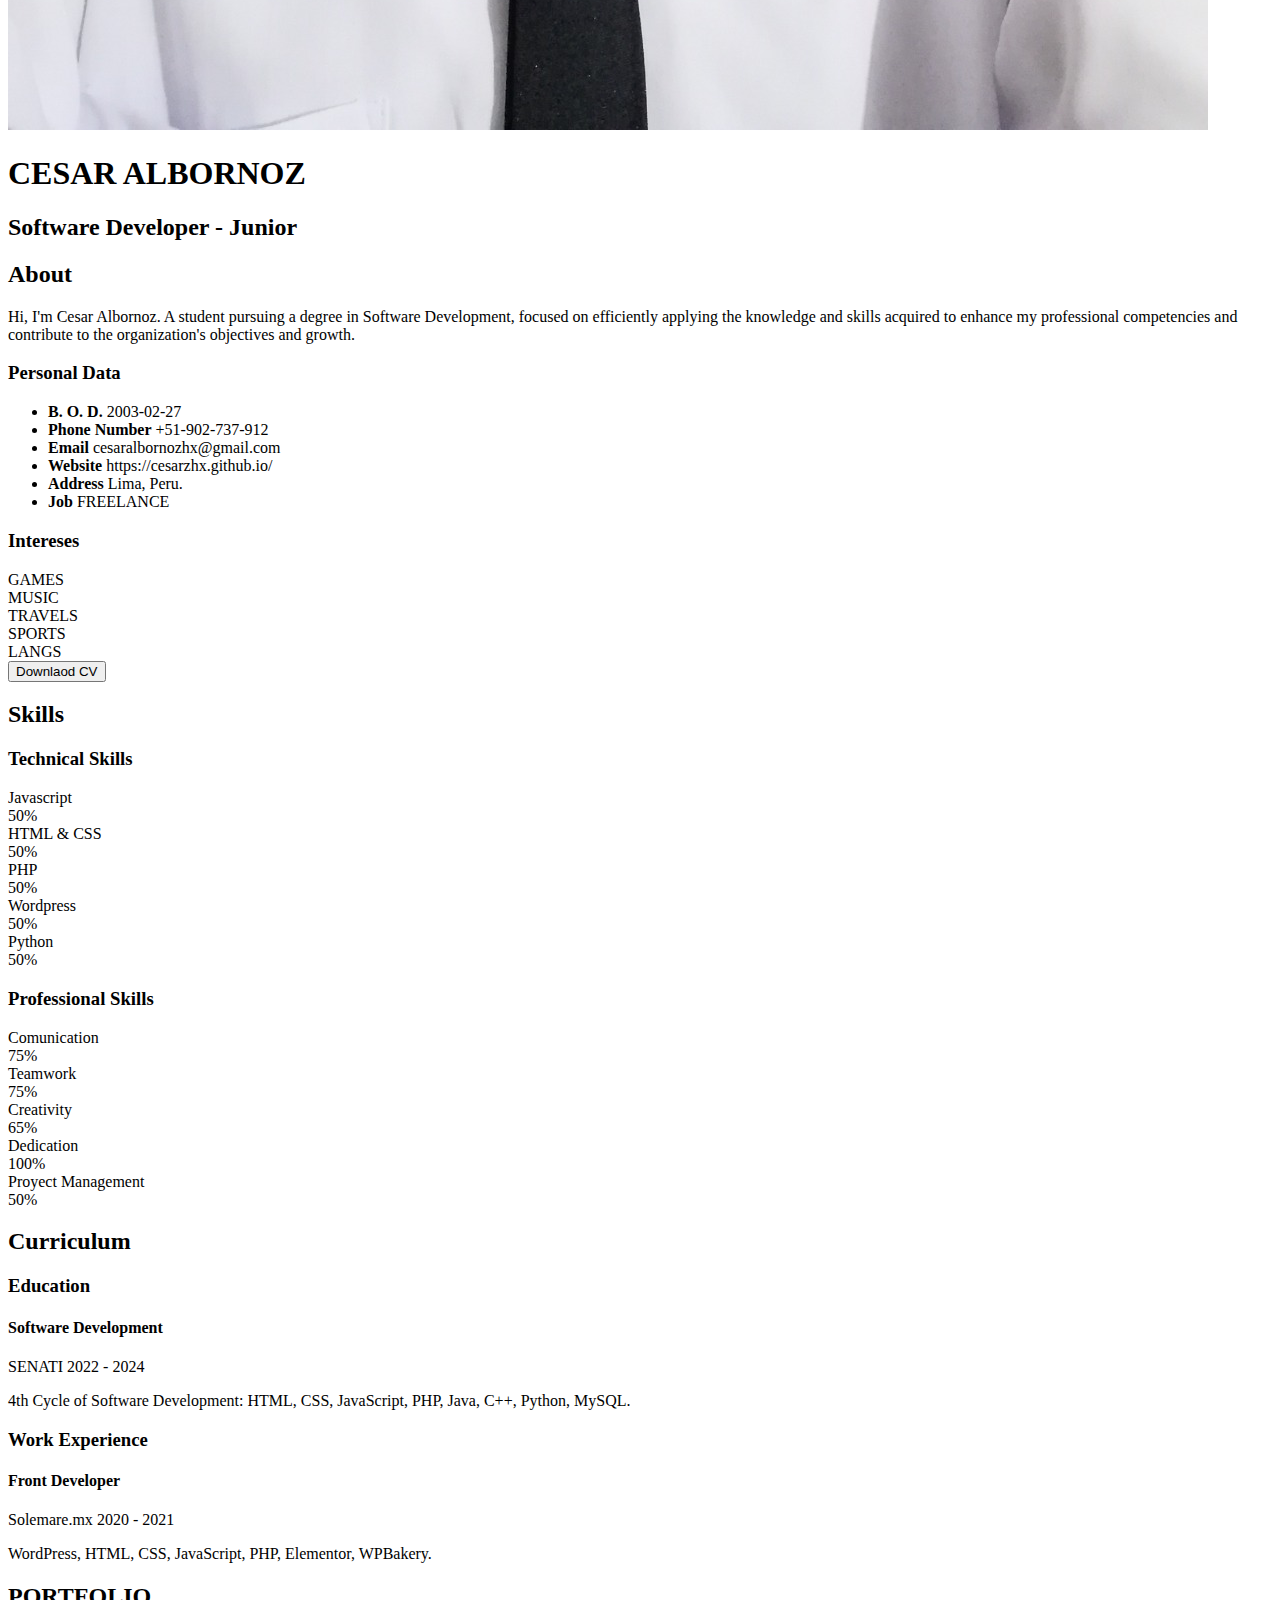
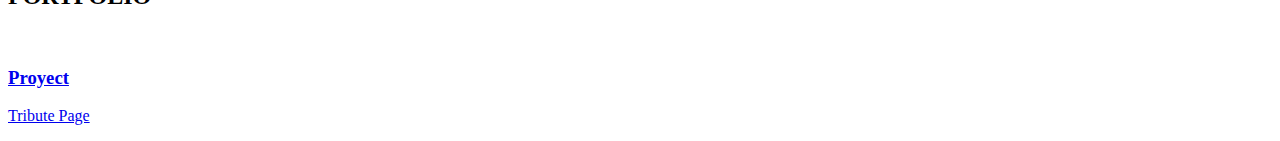
==== commit 98959598: "Update index.html" ====
--- a/index.html
+++ b/index.html
@@ -53,7 +53,7 @@
     <section id="sobremi" class="sobremi">
         <div class="contenido-seccion">
             <h2>About</h2>
-            <p><span>Hi, I'm Cesar Albornoz.</span> Estudiante de la carrera de Desarrollo de Software, centrado en aplicar con eficiencia los conocimientos y habilidades adquiridos potenciando mis competencias profesionales y contribuyendo con el objetivo y desarrollo de la organización.</p>
+            <p><span>Hi, I'm Cesar Albornoz.</span> A student pursuing a degree in Software Development, focused on efficiently applying the knowledge and skills acquired to enhance my professional competencies and contribute to the organization's objectives and growth.</p>
 
             <div class="fila">
                 <!-- datos personales -->
@@ -113,7 +113,7 @@
                         </div>
                         <div class="interes">
                             <i class="fa-solid fa-language"></i>
-                            <span>LANGUAGES</span>
+                            <span>LANGS</span>
                         </div>
                         <!--  
                         <div class="interes">
@@ -132,10 +132,12 @@
                     </div>
                 </div>
             </div>
-            <button>
-                Descargar CV <i class="fa-solid fa-download"></i>
-                <span class="overlay"></span>
-            </button>
+            <a href="img/cv.pdf" download>
+                <button>
+                    Downlaod CV <i class="fa-solid fa-download"></i>
+                    <span class="overlay"></span>
+                </button>
+            </a>
         </div>
     </section>
 
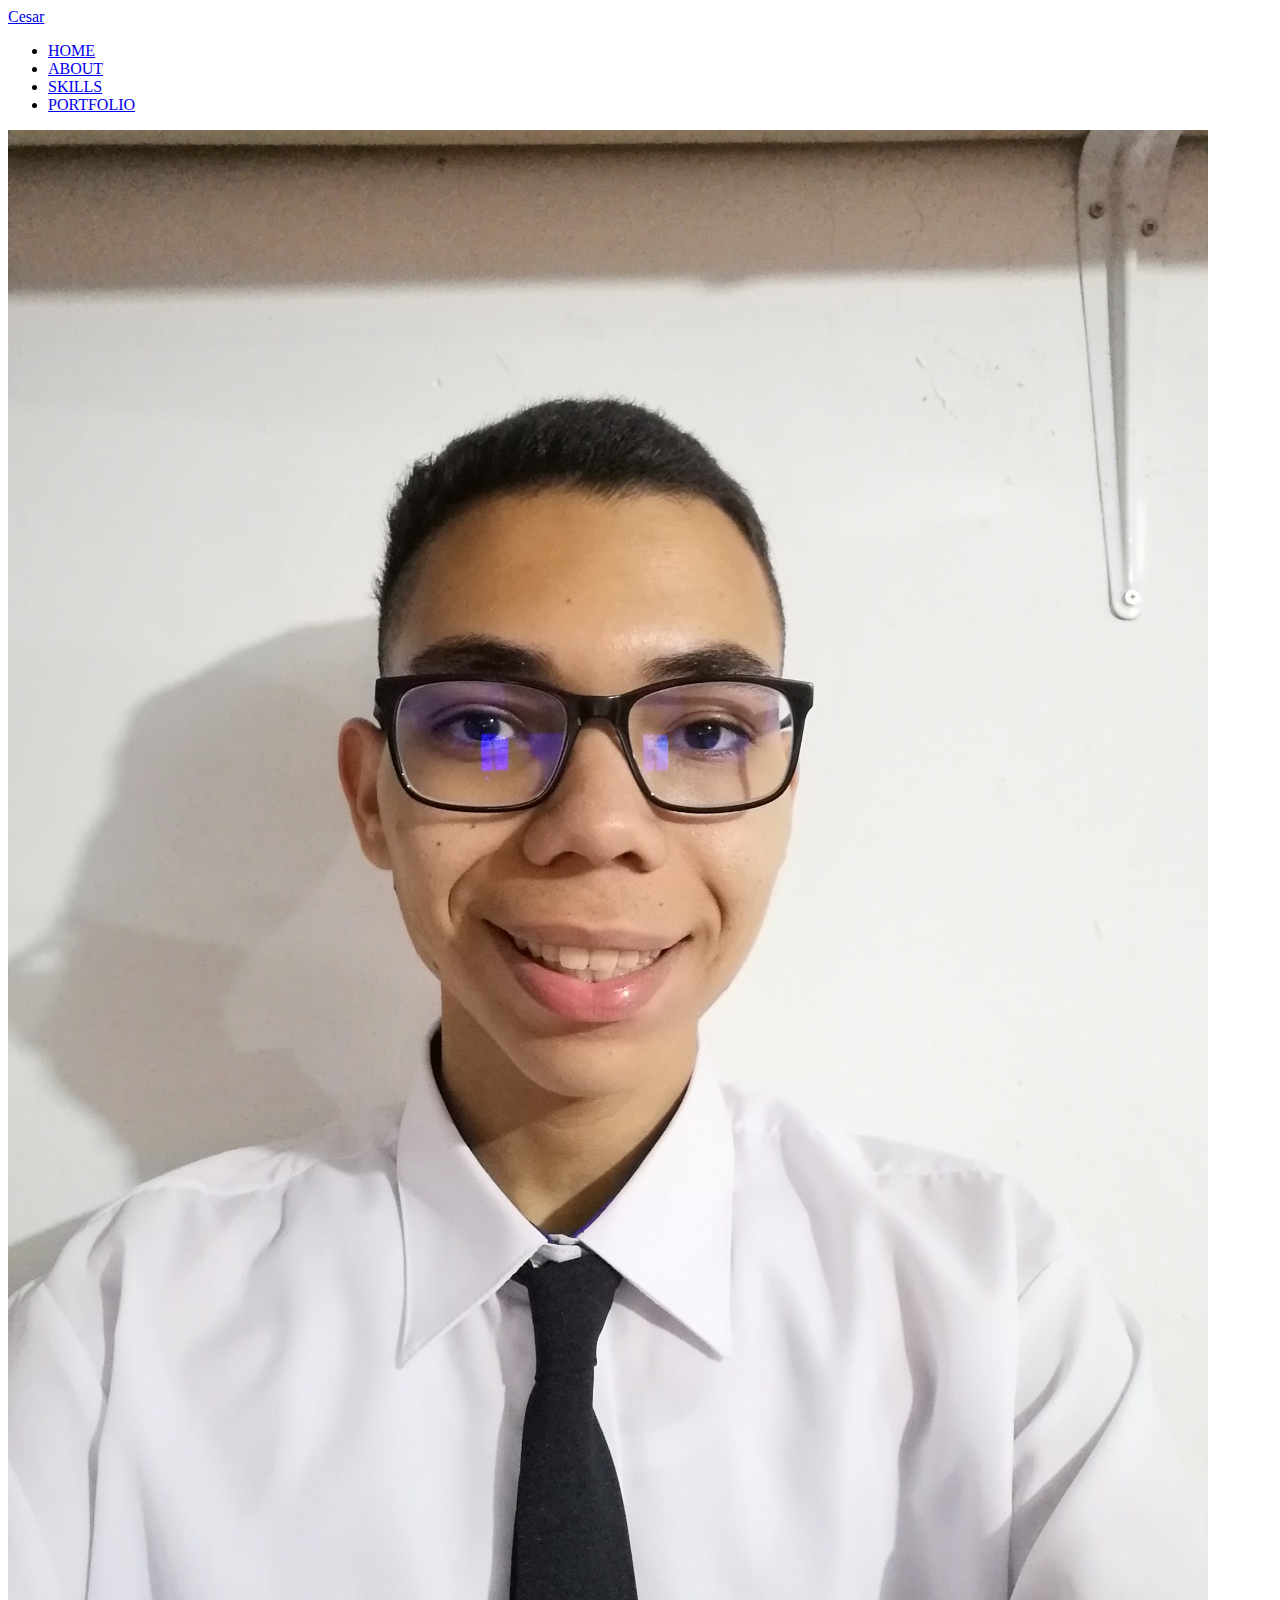
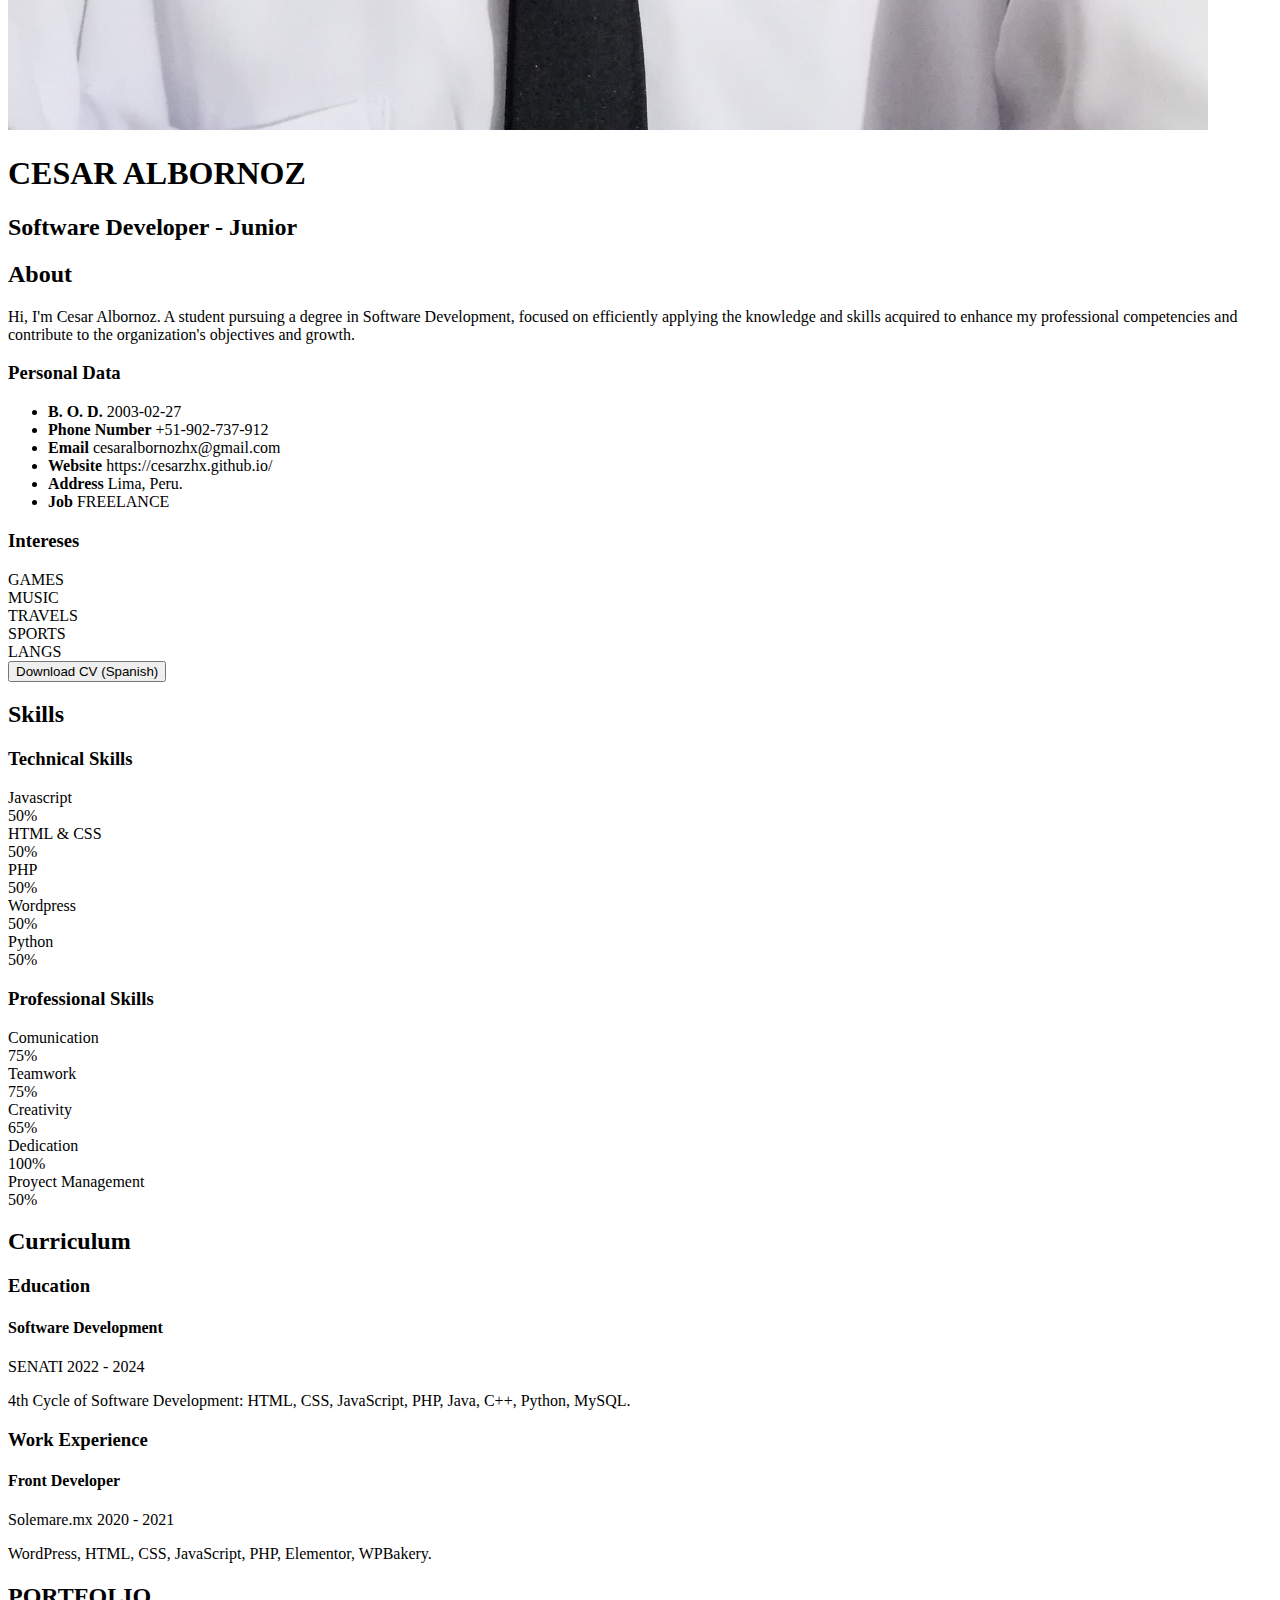
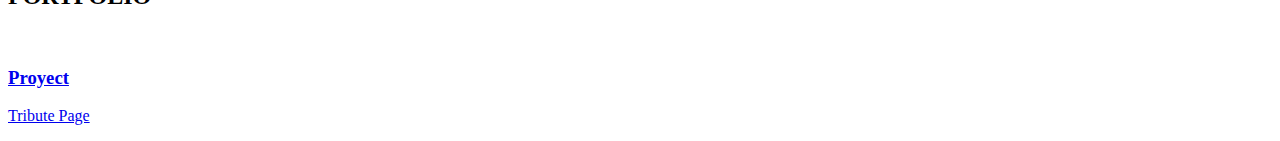
==== commit 4553be9b: "Update index.html" ====
--- a/index.html
+++ b/index.html
@@ -134,7 +134,7 @@
             </div>
             <a href="img/cv.pdf" download>
                 <button>
-                    Downlaod CV <i class="fa-solid fa-download"></i>
+                    Download CV (Spanish) <i class="fa-solid fa-download"></i>
                     <span class="overlay"></span>
                 </button>
             </a>
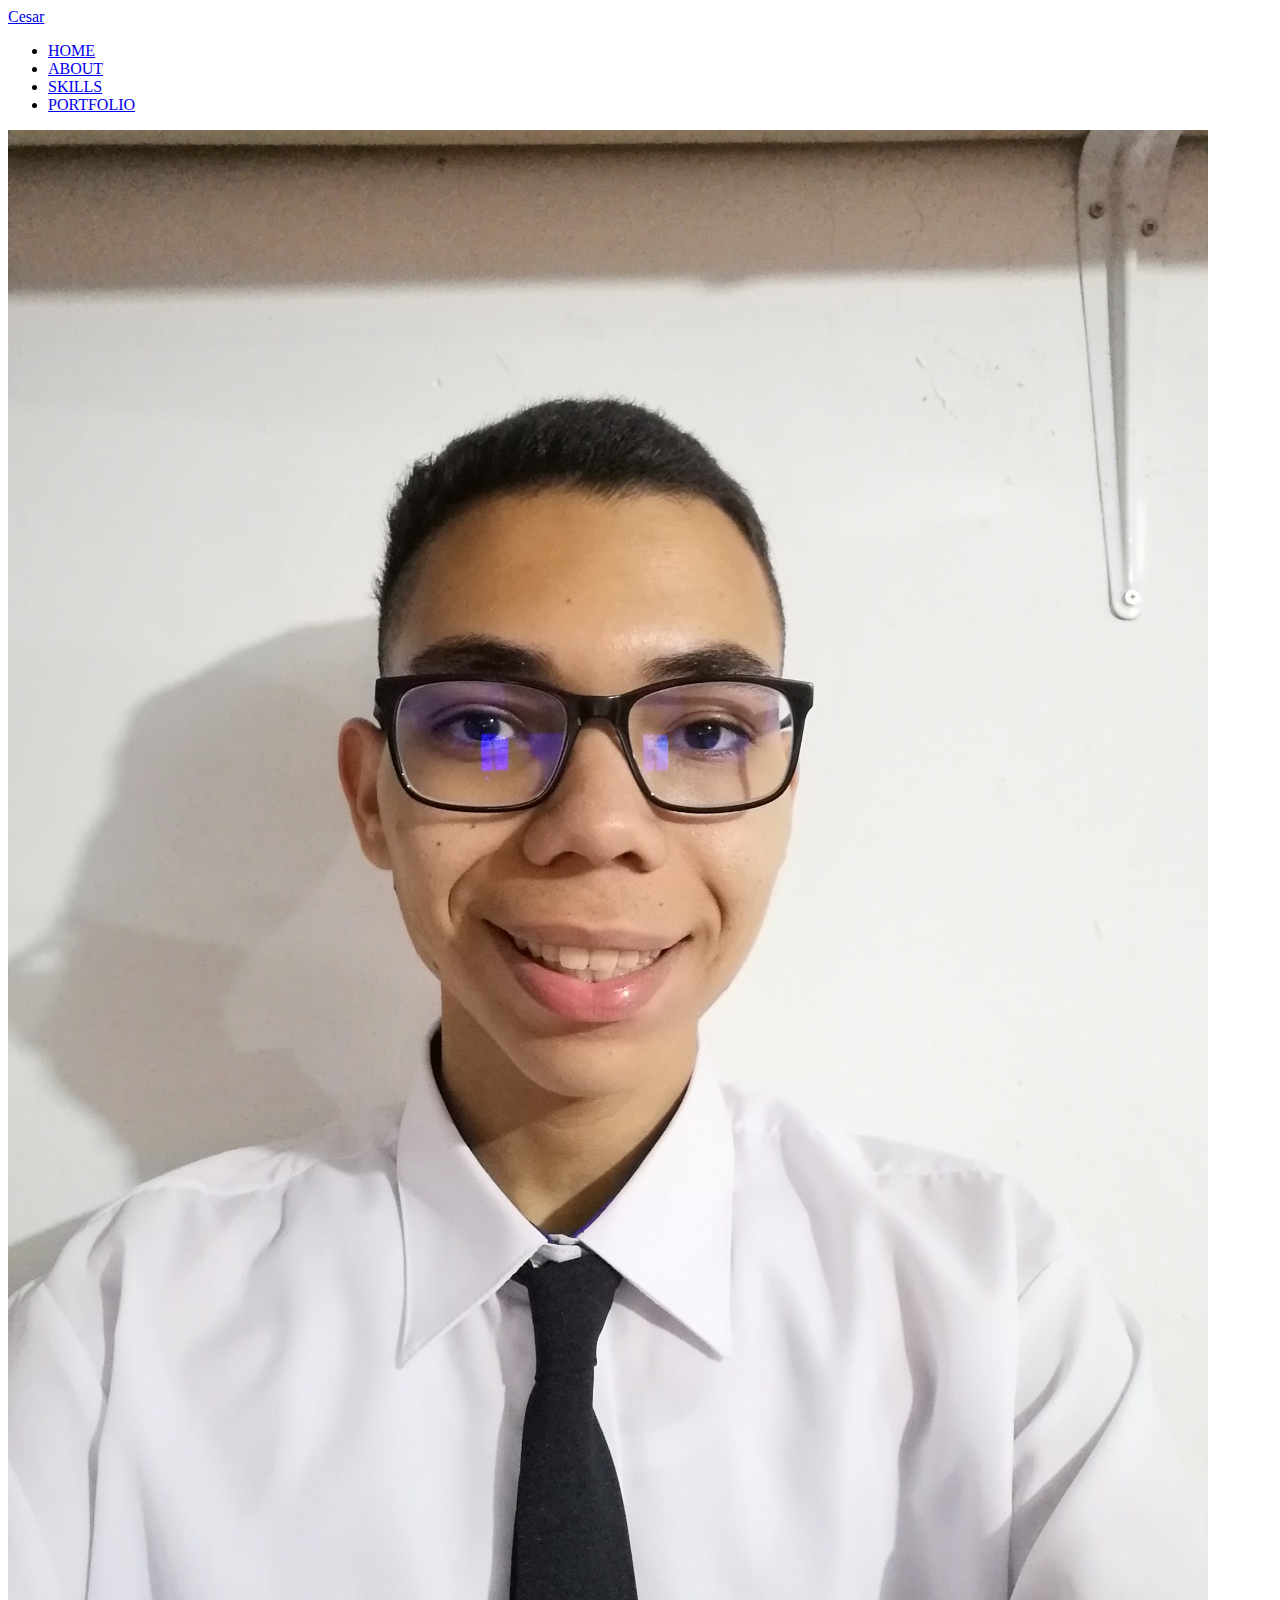
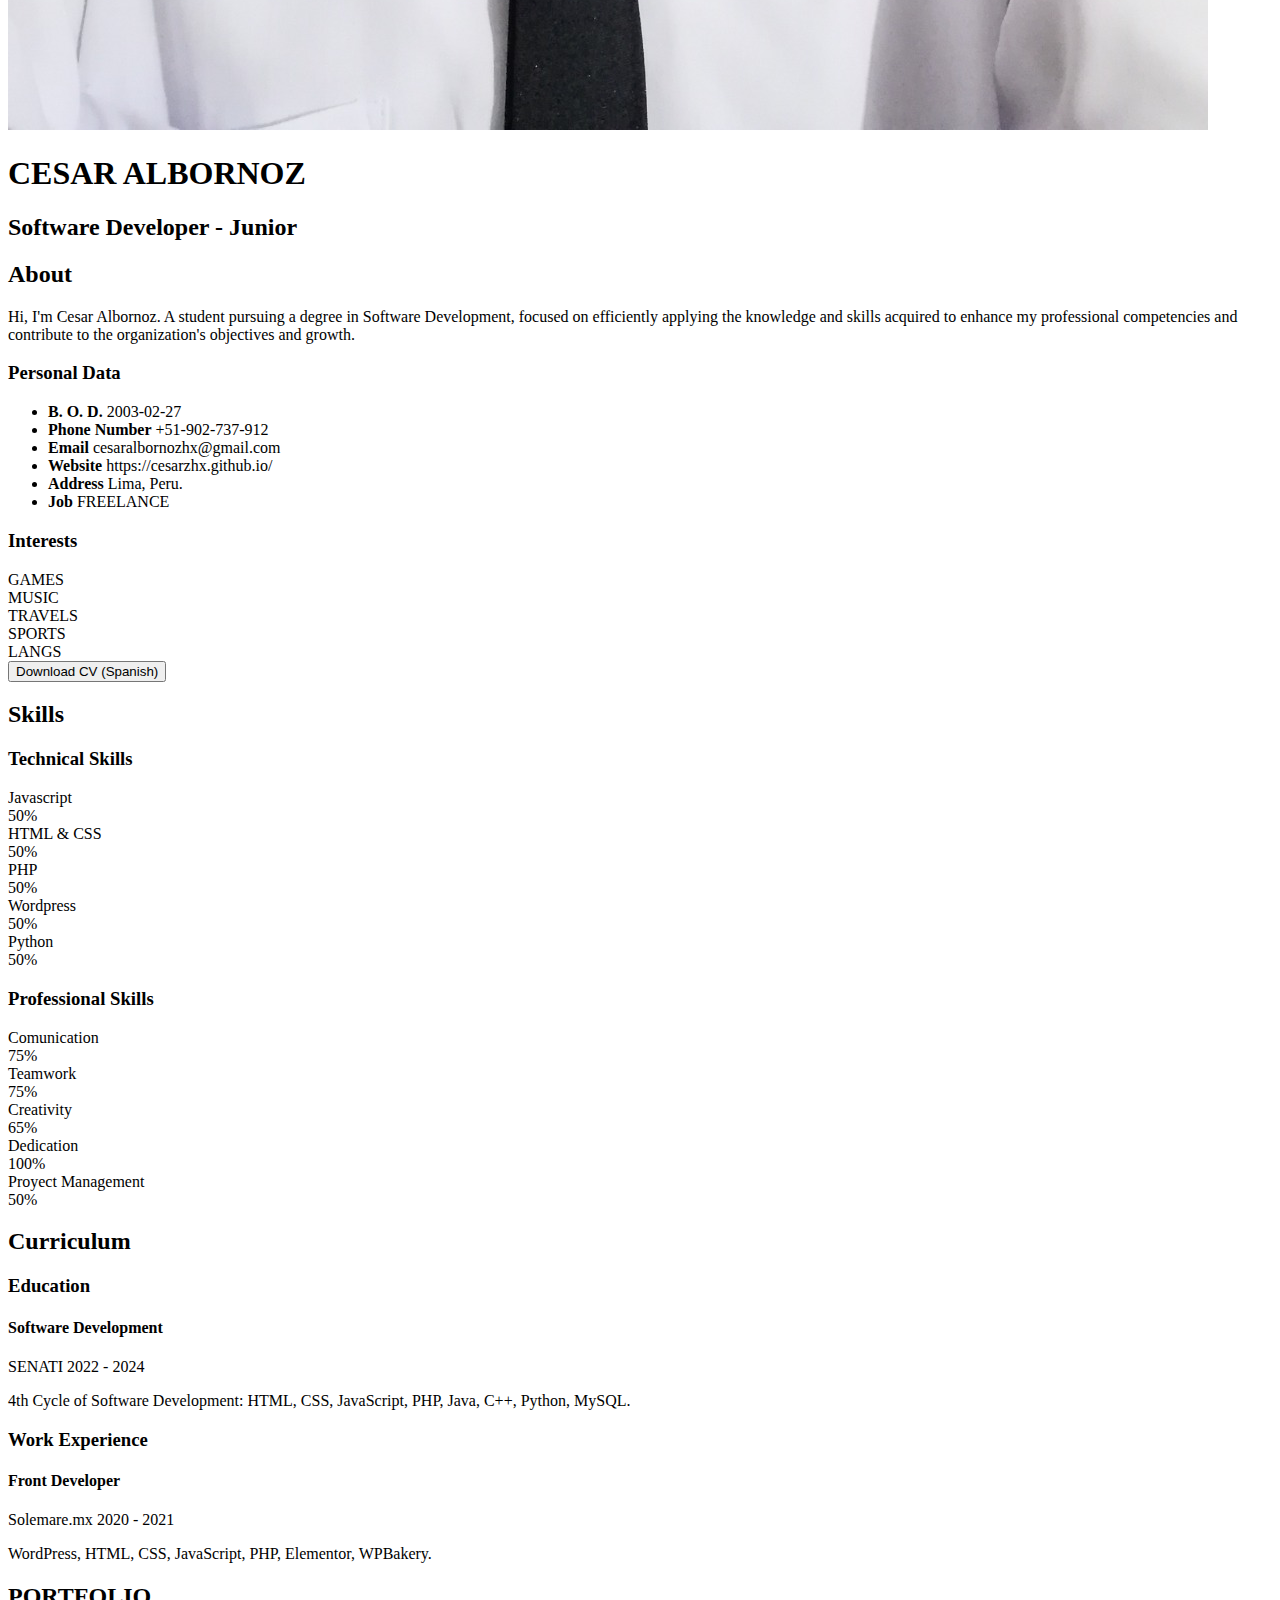
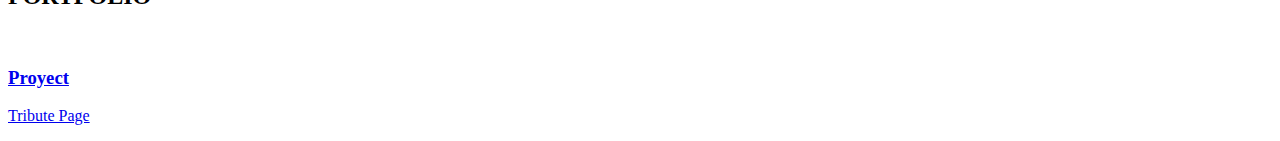
==== commit 452abdaa: "Update index.html" ====
--- a/index.html
+++ b/index.html
@@ -89,7 +89,7 @@
 
                 <!-- intereses -->
                 <div class="col">
-                    <h3>Intereses</h3>
+                    <h3>Interests</h3>
                     <div class="contenedor-intereses">
                         <div class="interes">
                             <i class="fa-solid fa-gamepad"></i>
@@ -132,7 +132,7 @@
                     </div>
                 </div>
             </div>
-            <a href="img/cv.pdf" download>
+            <a href="img/cv.pdf" id="downlaod-button" download>
                 <button>
                     Download CV (Spanish) <i class="fa-solid fa-download"></i>
                     <span class="overlay"></span>
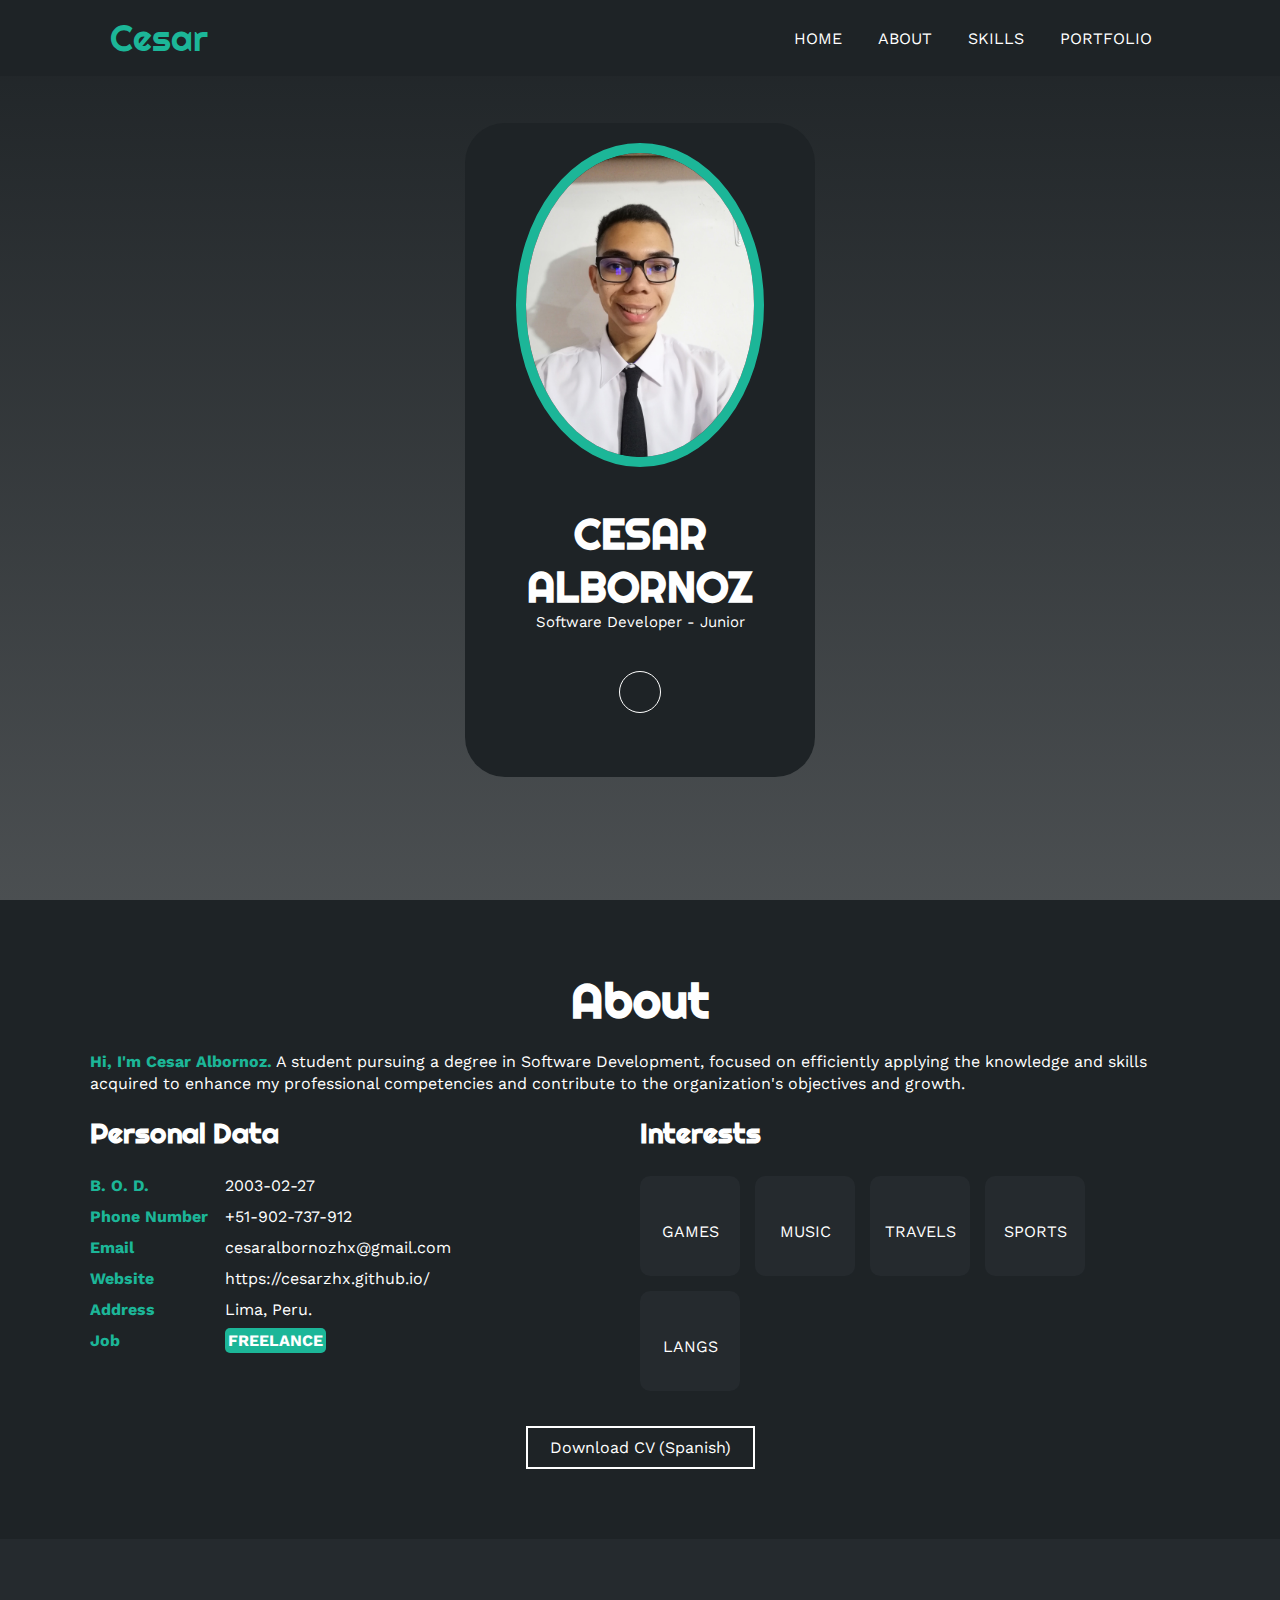
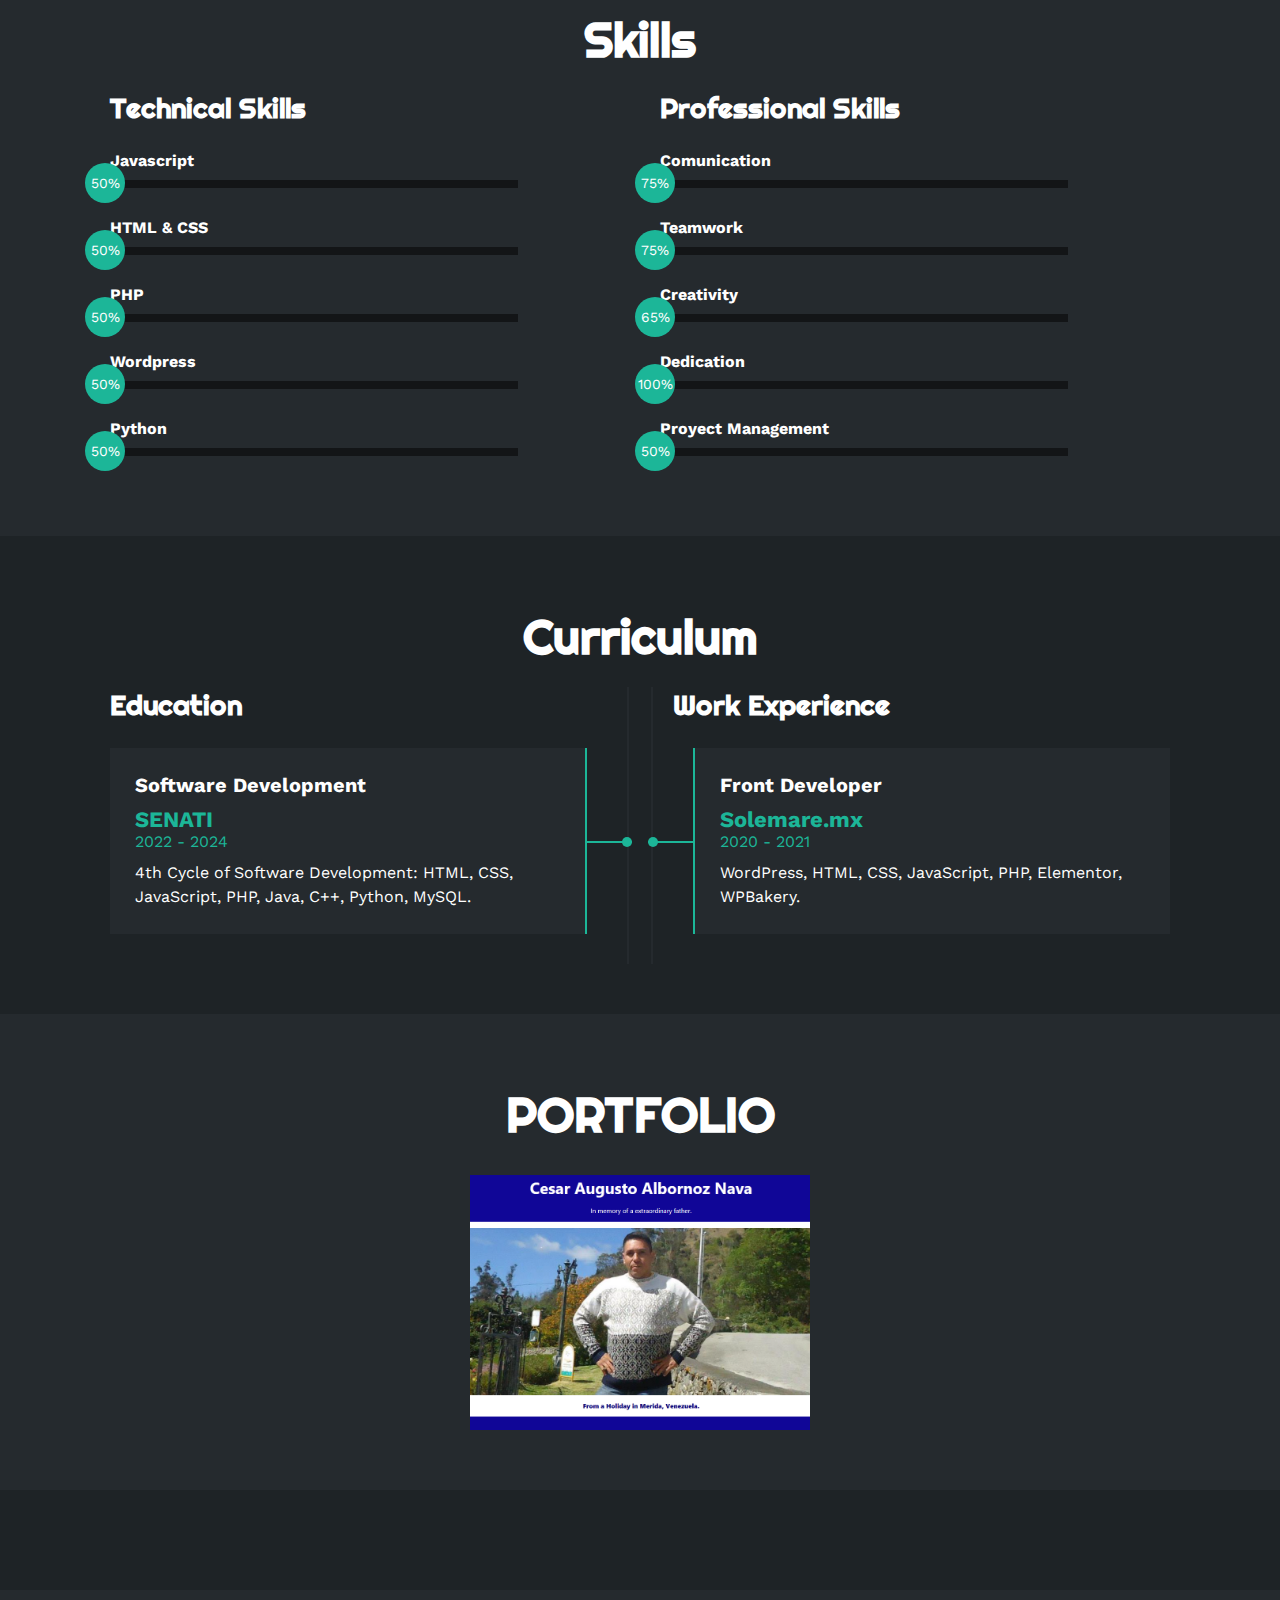
==== commit 54a271d7: "Update index.html" ====
--- a/index.html
+++ b/index.html
@@ -319,7 +319,7 @@
             <div class="galeria">
                 <div class="proyecto">
                     <a href="/portfolio/tribute-page/" target="_blank">
-                        <img src="img/p1.jpg" alt="">
+                        <img src="img/thumbnail-p1.png" alt="">  <!-- <img src="img/p1.jpg" alt=""> -->
                         <div class="overlay">
                             <h3>Proyect</h3>
                             <p>Tribute Page</p>
--- a/estilo.css
+++ b/estilo.css
@@ -0,0 +1,717 @@
+@import url('https://fonts.googleapis.com/css2?family=Righteous&family=Work+Sans:wght@100;300;400;600;800&display=swap');
+*{
+    box-sizing: border-box;
+    font-family: 'Work Sans';
+    margin: 0;
+    padding: 0;
+}
+html{
+    /* me permite deslizar cuando hago clic en los links del menu */
+    scroll-behavior: smooth;
+}
+/* MENU */
+.contenedor-header{
+    background: #1e2326;
+    position: fixed;
+    width: 100%;
+    top: 0;
+    left: 0;
+    z-index: 99;
+}
+.contenedor-header header{
+    max-width: 1100px;
+    margin: auto;
+    display: flex;
+    justify-content: space-between;
+    align-items: center;
+    padding: 15px 20px;
+}
+.contenedor-header header .logo a{
+    font-family: 'Righteous';
+    font-size: 36px;
+    color: #1CB698;
+    text-decoration: none;
+}
+.contenedor-header header ul{
+    display: flex;
+    list-style: none;
+}
+.contenedor-header header nav ul li a{
+    text-align: none;
+    color: #fff;
+    margin: 0 15px;
+    padding: 3px;
+    transition: .5s;
+    text-decoration: none;
+}
+.contenedor-header header nav ul li a:hover{
+    color: #1CB698;
+}
+.nav-responsive{
+    background-color: #1CB698;
+    color:#fff;
+    padding: 5px 10px;
+    border-radius: 5px;
+    cursor: pointer;
+    display: none;
+}
+/* SECCION I N I C I O */
+.inicio{
+    background: linear-gradient(to top, rgba(30,35,38,.8), rgba(30,35,38,1)),
+    url(img/fondo.jpg);
+    background-size: cover;
+    height: 100vh;
+    color: #fff;
+    display: flex;
+    align-items: center;
+}
+.inicio .contenido-banner{
+    padding: 20px;
+    background-color: #1e2326;
+    max-width: 350px;
+    margin: auto;
+    text-align: center;
+    border-radius: 40px;
+}
+.inicio .contenido-banner img{
+    margin-top: 40px;
+    border: 10px solid #1CB698;
+    display: block;
+    width: 80%;
+    margin: auto;
+    border-radius: 100%;
+}
+.inicio .contenido-banner h1{
+    margin-top: 40px;
+    font-size: 42px;
+    font-family: 'Righteous';
+}
+.inicio .contenido-banner h2{
+    font-size: 15px;
+    font-weight: normal;
+}
+.inicio .contenido-banner .redes a{
+    color: #fff;
+    display: inline-block;
+    text-decoration: none;
+    border: 1px solid #fff;
+    border-radius: 100%;
+    width: 42px;
+    height: 42px;
+    line-height: 42px;
+    margin: 40px 5px;
+    font-size: 20px;
+    transition: .3s;
+}
+.inicio .contenido-banner .redes a:hover{
+    background-color: #1CB698;
+}
+.sobremi{
+    background-color: #1e2326;
+    color: #fff;
+    padding: 50px 20px;
+}
+.sobremi .contenido-seccion{
+    max-width: 1100px;
+    margin: auto;
+}
+.sobremi h2{
+    font-size: 48px;
+    font-family: 'Righteous';
+    text-align: center;
+    padding: 20px 0;
+
+}
+.sobremi .contenido-seccion p{
+    font: 18px;
+    line-height: 22px;
+    margin-bottom: 20px;
+}
+.sobremi .contenido-seccion p span{
+    color: #1CB698;
+    font-weight: bold;
+}
+.sobremi .fila{
+    display: flex;
+}
+.sobremi .fila .col
+{
+    width: 50%;
+}
+.sobremi .fila .col h3{
+    font-size: 28px;
+    font-family: 'Righteous';
+    margin-bottom: 25px;
+}
+.sobremi .fila .col ul{
+    list-style: none;
+}
+.sobremi .fila .col ul li{
+    margin: 12px 0;
+}
+.sobremi .fila .col ul li strong{
+    display: inline-block;
+    color: #1CB698;
+    width: 130px;
+}
+.sobremi .fila .col ul li span{
+    background-color: #1CB698;
+    padding: 3px;
+    font-weight: bold;
+    border-radius: 5px;
+}
+.sobremi .fila .col .contenedor-intereses{
+    display: flex;
+    flex-wrap: wrap;
+}
+.sobremi .fila .col .contenedor-intereses .interes{
+    width: 100px;
+    height: 100px;
+    background-color: #252A2E;
+    border-radius: 10px;
+    margin: 0 15px 15px 0;
+    display: flex;
+    flex-direction: column;
+    align-items: center;
+    justify-content: center;
+    transition: .3s;
+}.sobremi .fila .col .contenedor-intereses .interes:hover{
+    background-color: #1CB698;
+}
+.sobremi .fila .col .contenedor-intereses .interes i{
+    font-size: 30px;
+    margin-bottom: 10px;
+}
+.sobremi button{
+    cursor: pointer;
+    background-color: transparent;
+    border: 2px solid #fff;
+    width: fit-content;
+    display: block;
+    margin: 20px auto;
+    padding: 10px 22px;
+    font-size: 16px;
+    color: #fff;
+    position: relative;
+    z-index: 10;
+}
+.sobremi button .overlay{
+    position: absolute;
+    top: 0;
+    left: 0;
+    width: 0;
+    height: 100%;
+    background-color: #1CB698;
+    z-index: -1;
+    transition: 1s;
+}
+.sobremi button:hover .overlay{
+    width: 100%;
+}
+/* SECCION S K I L L S */
+.skills{
+    background-color: #252A2E;
+    color: #fff;
+    padding: 50px 20px;
+}
+.skills .contenido-seccion{
+    max-width: 1100px;
+    margin: auto;
+}
+.skills h2{
+    font-size: 48px;
+    font-family: 'Righteous';
+    text-align: center;
+    padding: 20px 0;
+
+}
+.skills .fila{
+    display: flex;
+}
+.skills .fila .col{
+    width: 50%;
+    padding: 0 20px;
+}
+.skills .fila .col h3{
+    font-size: 28px;
+    font-family: 'Righteous';
+    margin-bottom: 25px;
+}
+.skills .skill > span{
+    font-weight: bold;
+    display: block;
+    margin-bottom: 10px;
+}
+.skills .skill .barra-skill{
+    height: 8px;
+    width: 80%;
+    background-color: #131517;
+    position: relative;
+    margin-bottom: 30px;
+}
+.skills .skill .progreso{
+    background-color: #1CB698;
+    position: absolute;
+    top: 0;
+    left: 0;
+    height: 8px;
+}
+.skills .skill .barra-skill span{
+    position: absolute;
+    height: 40px;
+    width: 40px;
+    background-color: #1CB698;
+    border-radius: 50px;
+    line-height: 40px;
+    text-align: center;
+    top: -17px;
+    right: -15px;
+    font-size: 14px;
+}
+/* Estas clases se agregaran dinamicamente mediante javascript */
+.skills .skill .javascript{
+    width: 0%;
+    animation: 2s javascript forwards;
+}
+@keyframes javascript {
+    0%{width: 0%;}
+    100%{width: 50%;}
+}
+
+.skills .skill .htmlcss{
+    width: 0%;
+    animation: 2s htmlcss forwards;
+}
+@keyframes htmlcss {
+    0%{width: 0%;}
+    100%{width: 50%;}
+}
+
+.skills .skill .photoshop{
+    width: 0%;
+    animation: 2s photoshop forwards;
+}
+@keyframes photoshop {
+    0%{width: 0%;}
+    100%{width: 50%;}
+}
+
+.skills .skill .wordpress{
+    width: 0%;
+    animation: 2s wordpress forwards;
+}
+@keyframes wordpress {
+    0%{width: 0%;}
+    100%{width: 50%;}
+}
+
+.skills .skill .drupal{
+    width: 0%;
+    animation: 2s drupal forwards;
+}
+@keyframes drupal {
+    0%{width: 0%;}
+    100%{width: 50%;}
+}
+
+.skills .skill .comunicacion{
+    width: 0%;
+    animation: 2s comunicacion forwards;
+}
+@keyframes comunicacion {
+    0%{width: 0%;}
+    100%{width: 75%;}
+}
+
+.skills .skill .trabajo{
+    width: 0%;
+    animation: 2s trabajo forwards;
+}
+@keyframes trabajo {
+    0%{width: 0%;}
+    100%{width: 75%;}
+}
+
+.skills .skill .creatividad{
+    width: 0%;
+    animation: 2s creatividad forwards;
+}
+@keyframes creatividad {
+    0%{width: 0%;}
+    100%{width: 65%;}
+}
+
+.skills .skill .dedicacion{
+    width: 0%;
+    animation: 2s dedicacion forwards;
+}
+@keyframes dedicacion {
+    0%{width: 0%;}
+    100%{width: 100%;}
+}
+
+.skills .skill .proyect{
+    width: 0%;
+    animation: 2s proyect forwards;
+}
+@keyframes proyect {
+    0%{width: 0%;}
+    100%{width: 50%;}
+}
+/* SECCION CURRICULUM */
+.curriculum{
+    background-color: #1e2326;
+    color: #fff;
+    padding: 50px 20px;
+}
+.curriculum .contenido-seccion{
+    max-width: 1100px;
+    margin: auto;
+}
+.curriculum h2{
+    font-size: 48px;
+    font-family: 'Righteous';
+    text-align: center;
+    padding: 20px 0;
+
+}
+.curriculum .fila{
+    display: flex;
+    justify-content: space-between;
+}
+.curriculum .fila .col{
+    width: 49%;
+    padding: 0 20px;
+}
+.curriculum .fila .col h3{
+    font-size: 28px;
+    font-family: 'Righteous';
+    margin-bottom: 25px;
+}
+.curriculum .fila .izquierda{
+    border-right: 2px solid #252A2E;
+}
+.curriculum .fila .derecha{
+    border-left: 2px solid #252A2E;
+}
+.curriculum .fila .item{
+    padding: 25px;
+    margin-bottom: 30px;
+    background-color: #252A2E;
+    position: relative;
+}
+.curriculum .fila .item h4{
+    font-size: 20px;
+    margin-bottom: 10px;
+}
+.curriculum .fila .item .casa{
+    color: #1CB698;
+    font-size: 22px;
+    font-weight: bold;
+    display: block;
+}
+.curriculum .fila .item .fecha{
+    display: block;
+    color: #1CB698;
+    margin-bottom: 10px;
+}
+.curriculum .fila .item p{
+    line-height: 24px;
+}
+.curriculum .fila .izq{
+    border-right: 2px solid #1CB698;
+    margin-right: 20px;
+}
+.curriculum .fila .der{
+    border-left: 2px solid #1CB698;
+    margin-left: 20px;
+}
+.curriculum .fila .item .conectori{
+    height: 2px;
+    background-color: #1CB698;
+    width: 47px;
+    position: absolute;
+    top: 50%;
+    right: -47px;
+    z-index: 5;
+}
+.curriculum .fila .item .conectori .circuloi{
+    display: block;
+    height: 10px;
+    width: 10px;
+    border-radius: 50%;
+    background-color: #1CB698;
+    float: right;
+    position: relative;
+    bottom: 4px;
+}
+.curriculum .fila .item .conectord{
+    height: 2px;
+    background-color: #1CB698;
+    width: 47px;
+    position: absolute;
+    top: 50%;
+    left: -47px;
+    z-index: 5;
+}
+.curriculum .fila .item .conectord .circulod{
+    display: block;
+    height: 10px;
+    width: 10px;
+    border-radius: 50%;
+    background-color: #1CB698;
+    float: left;
+    position: relative;
+    bottom: 4px;
+}
+/* SECCION PORTFOLIO */
+.portfolio{
+    background-color: #252A2E;
+    color: #fff;
+    padding: 50px 20px;
+}
+.portfolio .contenido-seccion{
+    max-width: 1100px;
+    margin: auto;
+}
+.portfolio h2{
+    font-size: 48px;
+    font-family: 'Righteous';
+    text-align: center;
+    padding: 20px 0;
+}
+.portfolio .galeria{
+    display: flex;
+    flex-wrap: wrap;
+    justify-content: space-around;
+}
+.portfolio .galeria .proyecto{
+    position: relative;
+    max-width: 340px;
+    height: fit-content;
+    margin: 10px;
+    cursor: pointer;
+}
+.portfolio .galeria .proyecto img{
+    width: 100%;
+    display: block;
+}
+.portfolio .galeria .proyecto .overlay{
+    position: absolute;
+    top: 0;
+    width: 100%;
+    height: 100%;
+    text-align: center;
+    background: linear-gradient(rgba(28,182,152,.8), rgba(28,182,152,.8));
+    display: flex;
+    flex-direction: column;
+    justify-content: center;
+    transition: 1s;
+    font-size: 18px;
+    letter-spacing: 3px;
+    opacity: 0;
+}
+.portfolio .galeria .proyecto .overlay h3{
+    margin-bottom: 20px;
+    transition: 1s;
+}
+.portfolio .galeria .proyecto .overlay:hover{
+    opacity: 1;
+}
+.portfolio .galeria .proyecto .overlay:hover h3{
+    margin-bottom: 0px;
+}
+/* SECCION CONTACTO */
+.contacto{
+    background-image: url(img/contact_bg.png);
+    background-color: #1e2326;
+    color: #fff;
+    padding: 50px 0;
+}
+.contacto .contenido-seccion{
+    max-width: 1100px;
+    margin: auto;
+}
+.contacto h2{
+    font-size: 48px;
+    font-family: 'Righteous';
+    text-align: center;
+    padding: 20px 0;
+}
+.contacto .fila{
+    display: flex;
+}
+.contacto .col{
+    width: 50%;
+    padding: 10px;
+    position: relative;
+}
+.contacto .col input, .contacto .col textarea{
+    display: block;
+    width: 100%;
+    padding: 18px;
+    border: none;
+    margin-bottom: 20px;
+    background-color: #252A2E;
+    color: #fff;
+    font-size: 18px;
+}
+.contacto button{
+    cursor: pointer;
+    background-color: transparent;
+    border: 2px solid #fff;
+    width: fit-content;
+    display: block;
+    margin: 20px auto;
+    padding: 10px 22px;
+    font-size: 16px;
+    color: #fff;
+    position: relative;
+    z-index: 10;
+}
+.contacto button .overlay{
+    position: absolute;
+    top: 0;
+    left: 0;
+    width: 0;
+    height: 100%;
+    background-color: #1CB698;
+    z-index: -1;
+    transition: 1s;
+}
+.contacto button:hover .overlay{
+    width: 100%;
+}
+.contacto .col img{
+    width: 100%;
+}
+.contacto .col .info{
+    position: absolute;
+    top: 40%;
+    background-color: #252A2E;
+    padding: 20px;
+    max-swidth: 350px;
+    left: 50%;
+    transform: translate(-50%, -50%);
+}
+.contacto .col .info ul{
+    list-style: none;
+}
+.contacto .col .info ul li{
+    margin-bottom: 20px;
+}
+.contacto .col .info ul li i{
+    color: #1CB698;
+    display: inline-block;
+    margin-right: 20px;
+}
+footer{
+    background-color: #252A2E;
+    color: #fff;
+    padding: 50px 0 30px 0;
+    text-align: center;
+    position: relative;
+    width: 100%;
+}
+footer .redes{
+    margin-bottom: 20px;
+}
+footer .redes a{
+    color: #fff;
+    display: inline-block;
+    text-decoration: none;
+    border: 1px solid #fff;
+    border-radius: 100%;
+    width: 42px;
+    height: 42px;
+    line-height: 42px;
+    margin: 40px 5px;
+    font-size: 20px;
+    transition: .3s;
+}
+footer .arriba{
+    display: block;
+    width: 50px;
+    height: 50px;
+    background-color: #1CB698;
+    color: #fff;
+    position: absolute;
+    left: 50%;
+    transform: translateX(-50%);
+    top: -25px;
+    border-radius: 50%;
+    line-height: 50px;
+    font-size: 18px;
+}
+/* SECCION RESPONSIVE */
+@media screen and (max-width:980px){
+    nav{
+        display: none;
+    }
+    .nav-responsive{
+        display: block;
+    }
+    nav.responsive{
+        display: block;
+        position: absolute;
+        right: 0;
+        top: 75px;
+        background-color: #252A2E;
+        width: 180px;
+    }
+    nav.responsive ul{
+        display: block !important;
+    }
+    nav.responsive ul li{
+        border-bottom: 1px solid #fff;
+        padding: 10px 0;
+    }
+}
+@media screen and (max-width:700px){
+    .sobremi .fila{
+        display: block;
+    }
+    .sobremi .fila .col{
+        width: fit-content;
+    }
+
+    .skills .fila{
+        display: block;
+    }
+    .skills .fila .col{
+        width: 100%;
+    }
+    .skills .fila .col .barra-skill{
+        width: 100%;
+    }
+
+    .curriculum .fila{
+        display: block;
+    }
+    .curriculum .fila .col{
+        width: 90%;
+    }
+    .curriculum .fila .derecha{
+        margin-left: 20px;
+    }
+
+    .portfolio .galeria{
+        display: block;
+        width: 100%;
+    }
+    .portfolio .galeria .proyecto{
+        max-width: 100%;
+    }
+    .portfolio .galeria .proyecto img{
+        width: 100%;
+    }
+    .contacto .fila{
+        display: block;
+    }
+    .contacto .fila .col{
+        width: 100%;
+    }
+}
+#downlaod-button{
+    text-decoration: none;
+}    
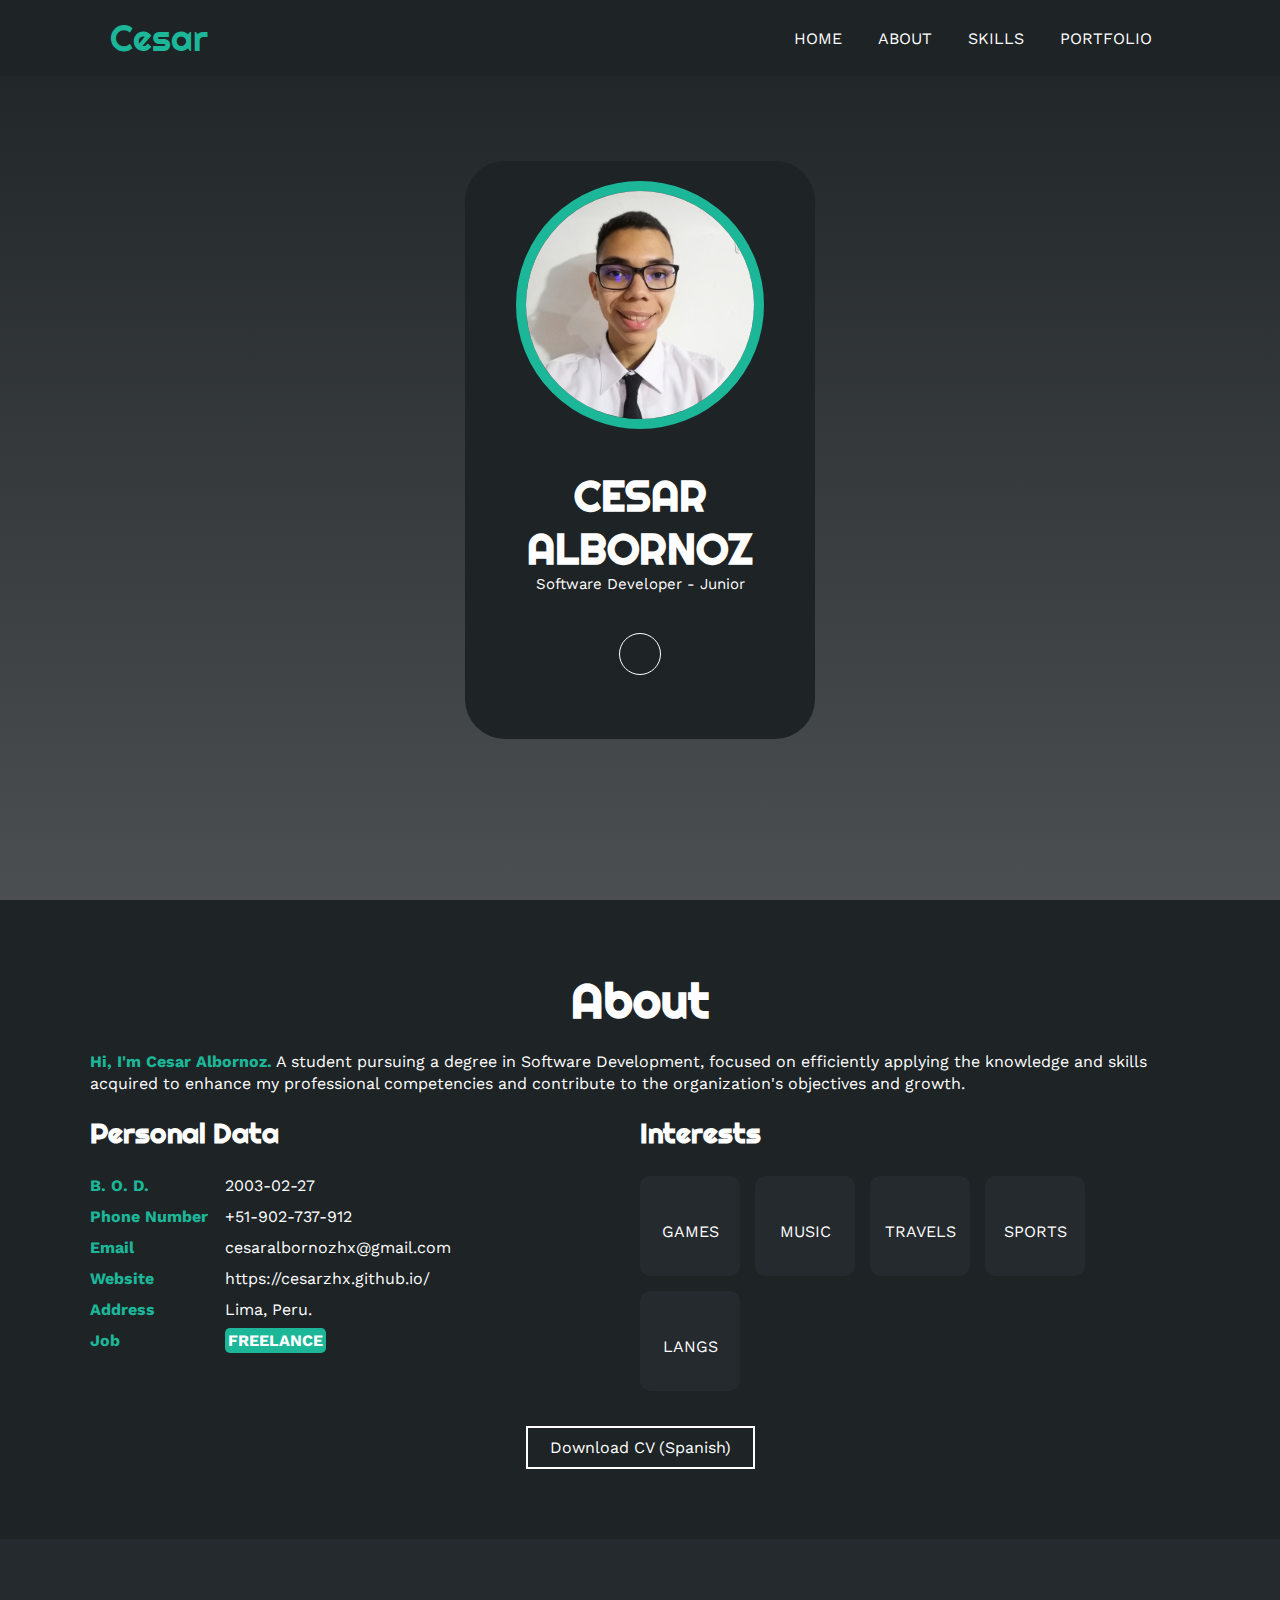
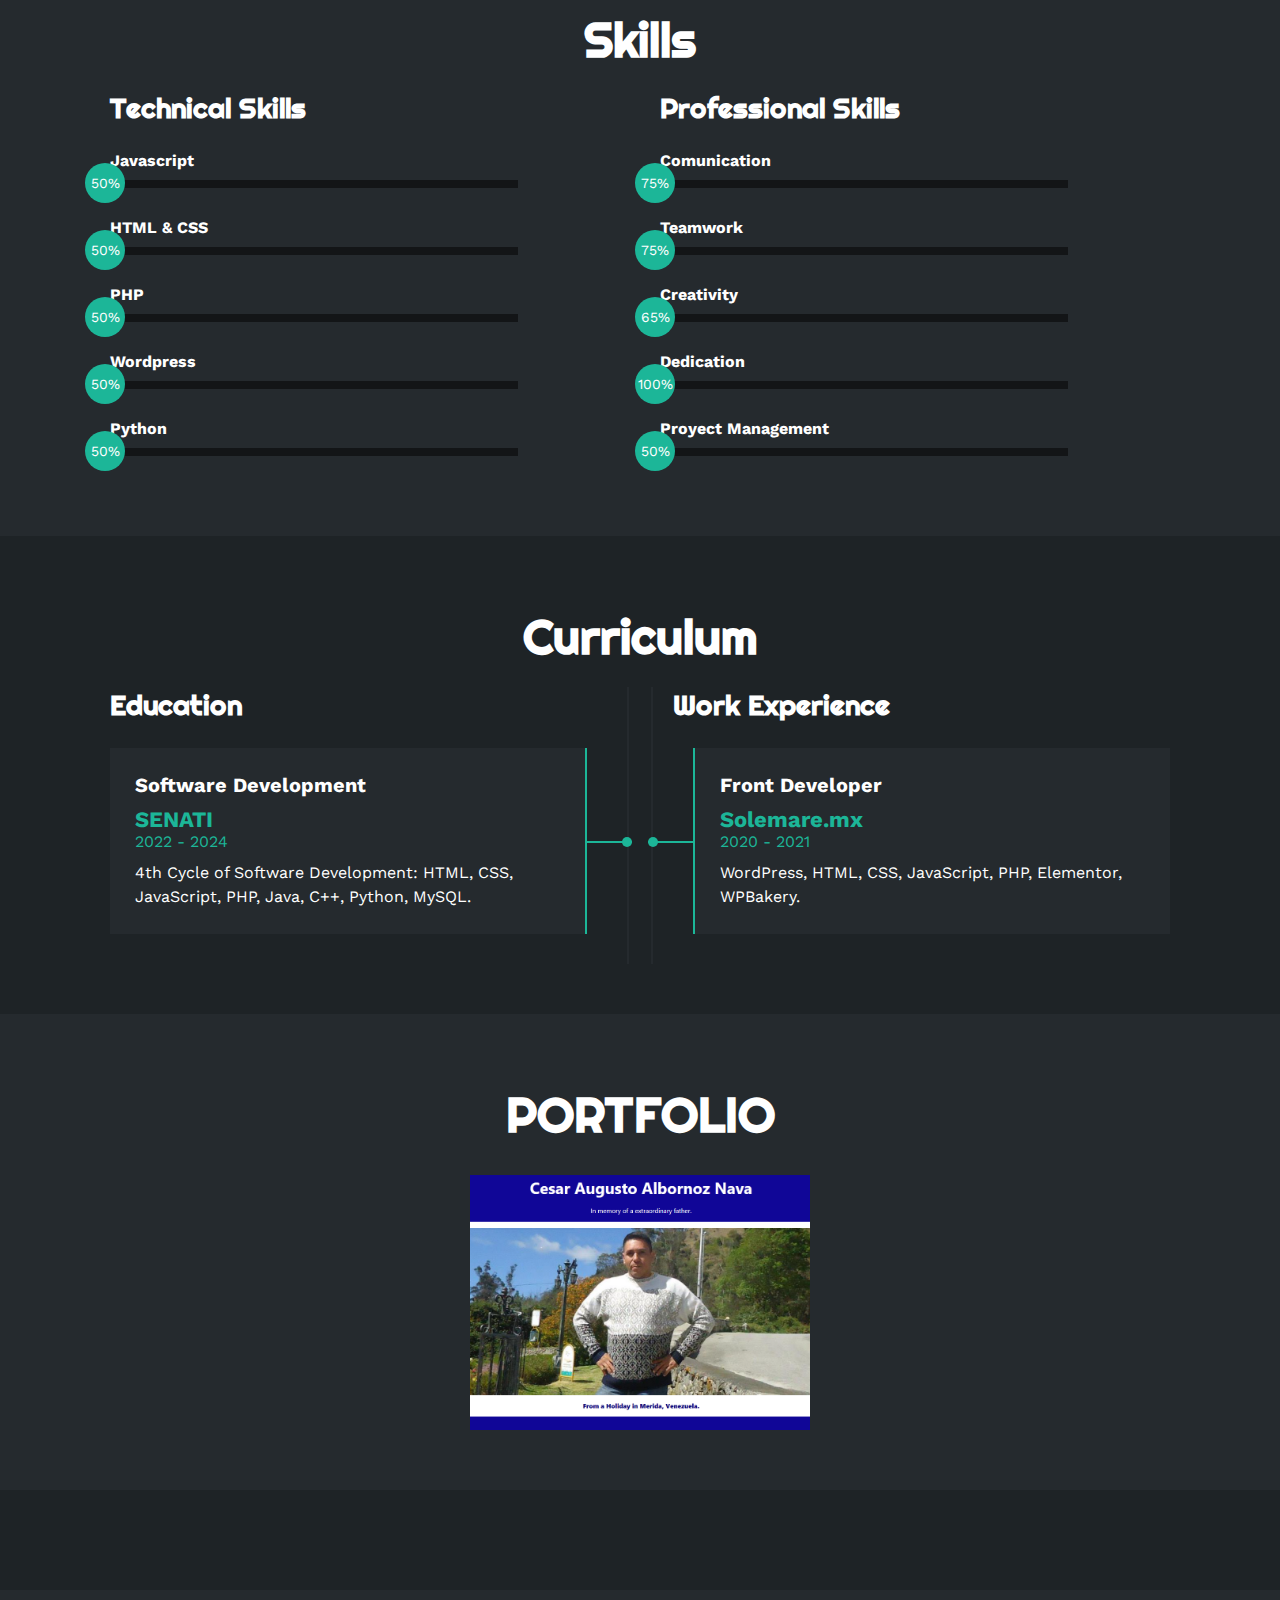
==== commit 2de8db60: "Update index.html (actually, no changes at all)" ====
--- a/index.html
+++ b/index.html
@@ -413,7 +413,7 @@
         <!-- <a href="#inicio" class="arriba">
             <i class="fa-solid fa-angles-up"></i>
         </a>
-        <div class="redes">
+        <div class="redes"> 
             <a href="#"><i class="fa-brands fa-facebook-f"></i></a>
             <a href="#"><i class="fa-brands fa-twitter"></i></a>
             <a href="#"><i class="fa-brands fa-skype"></i></a>
